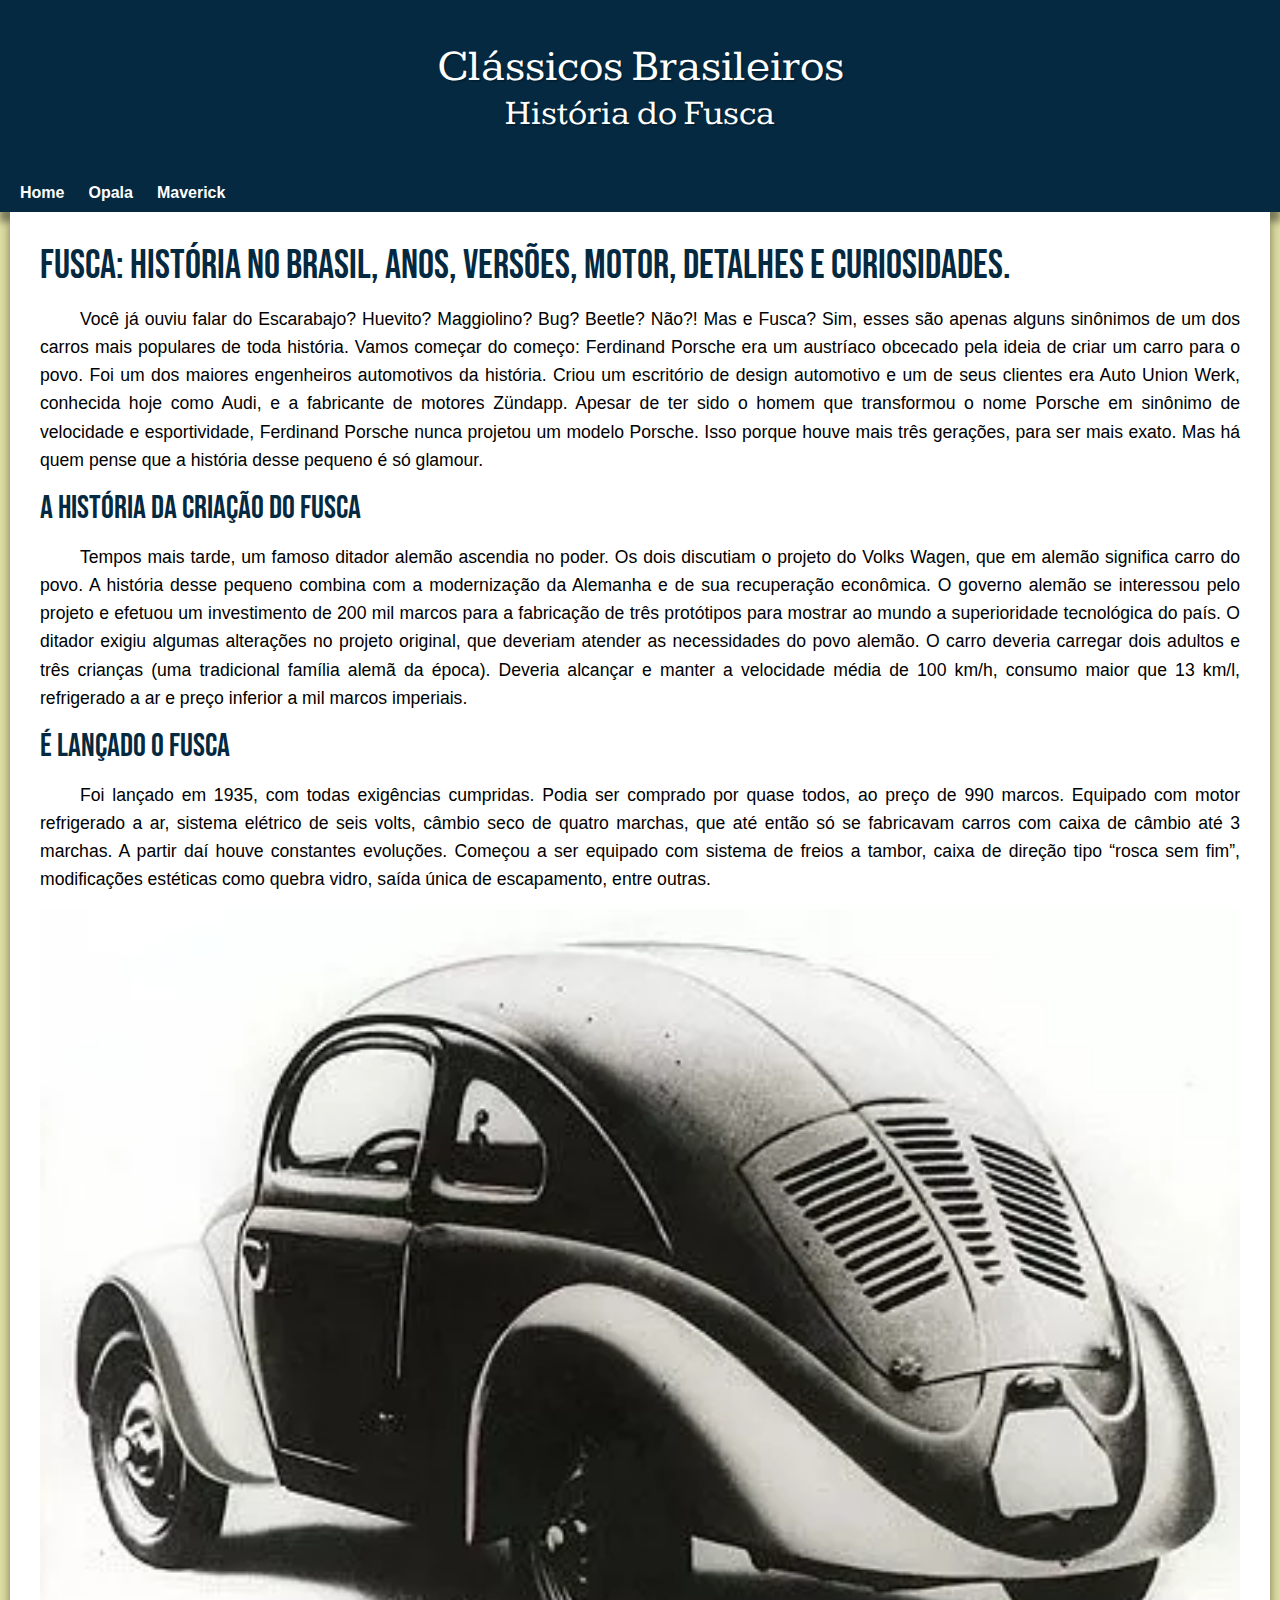
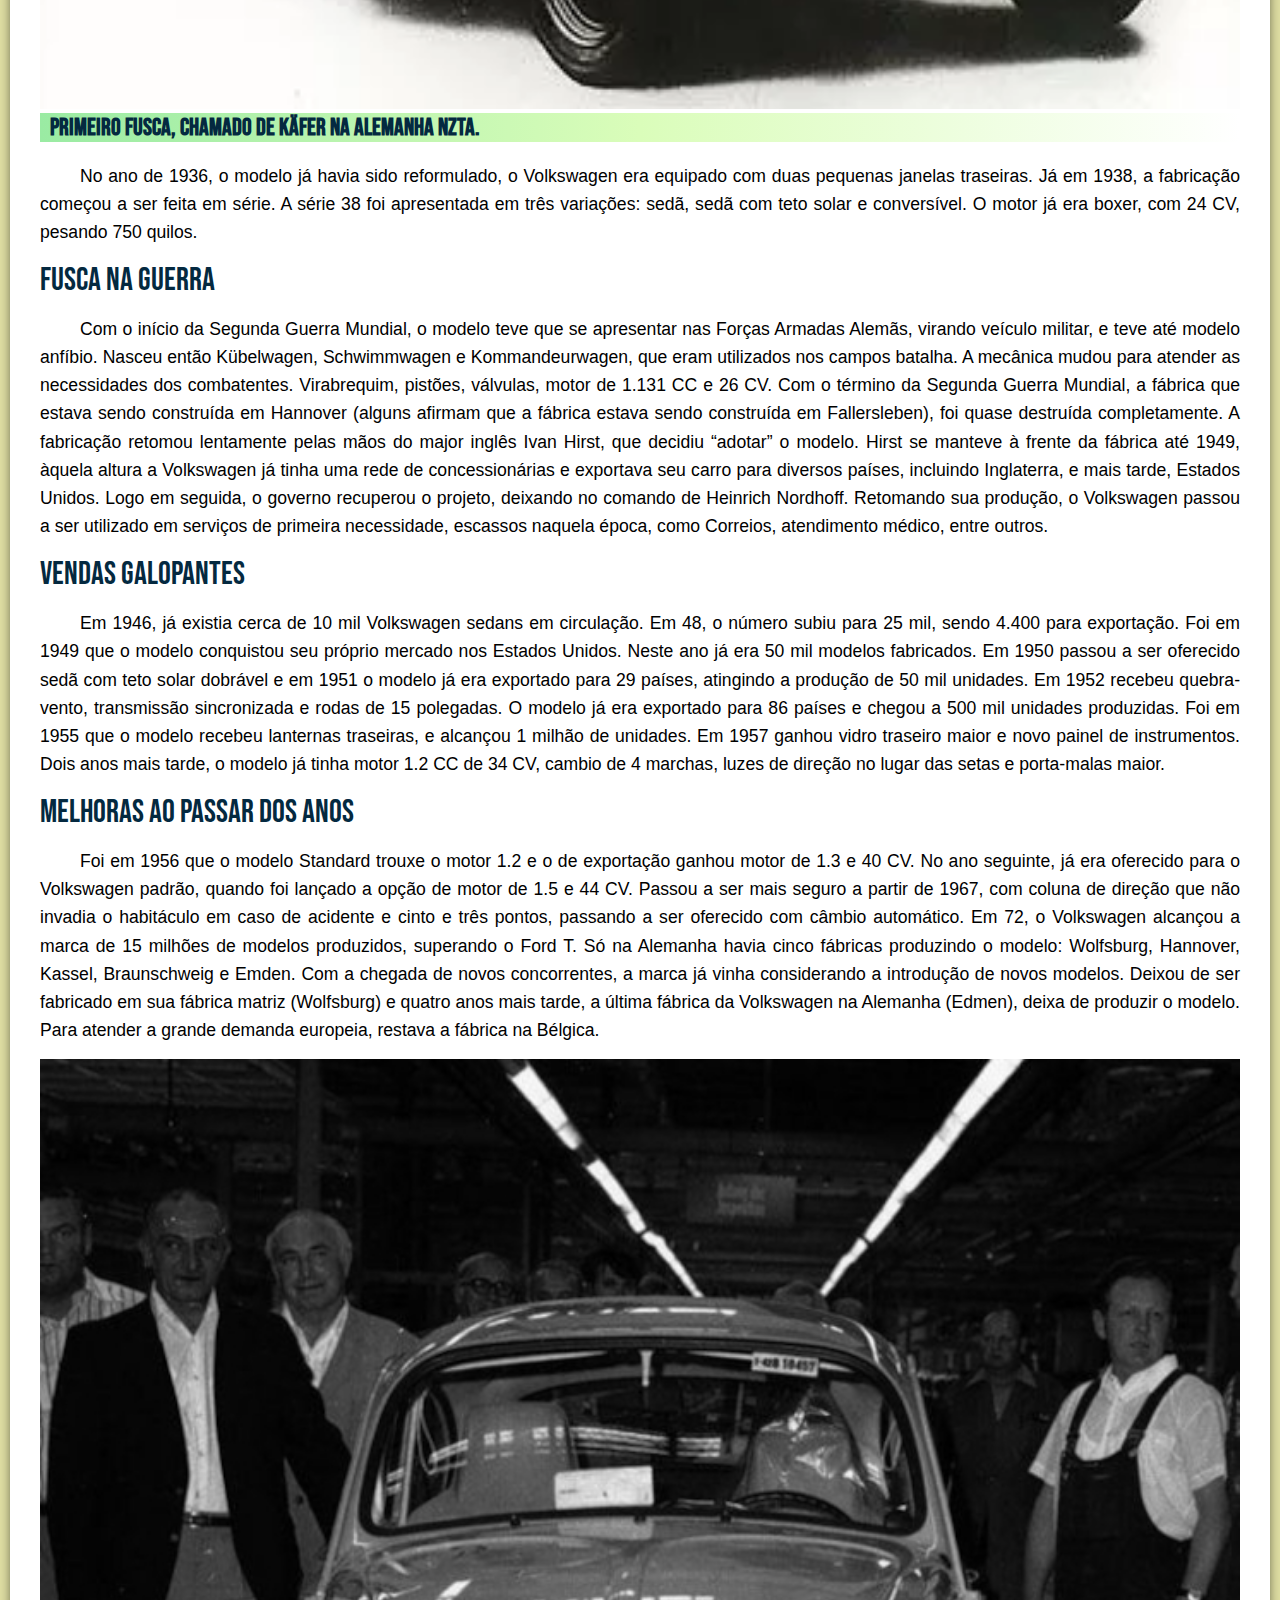
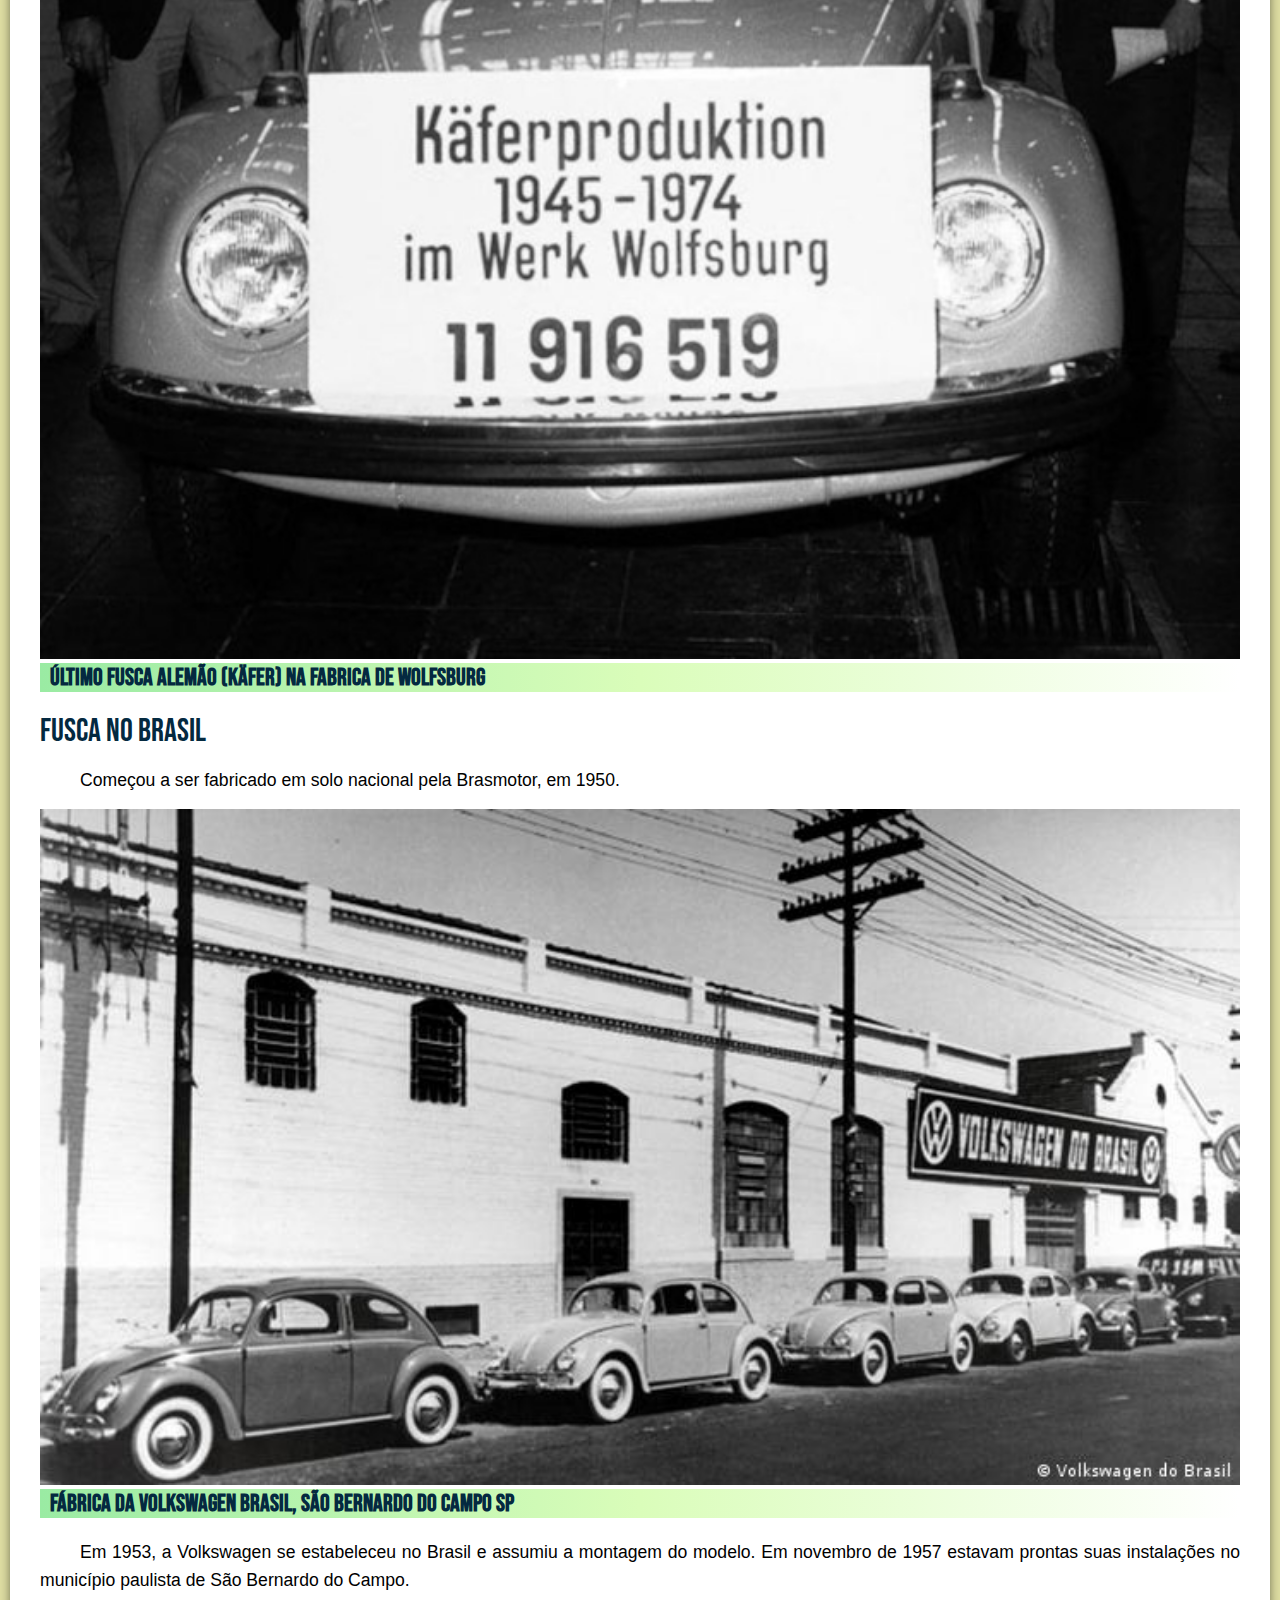
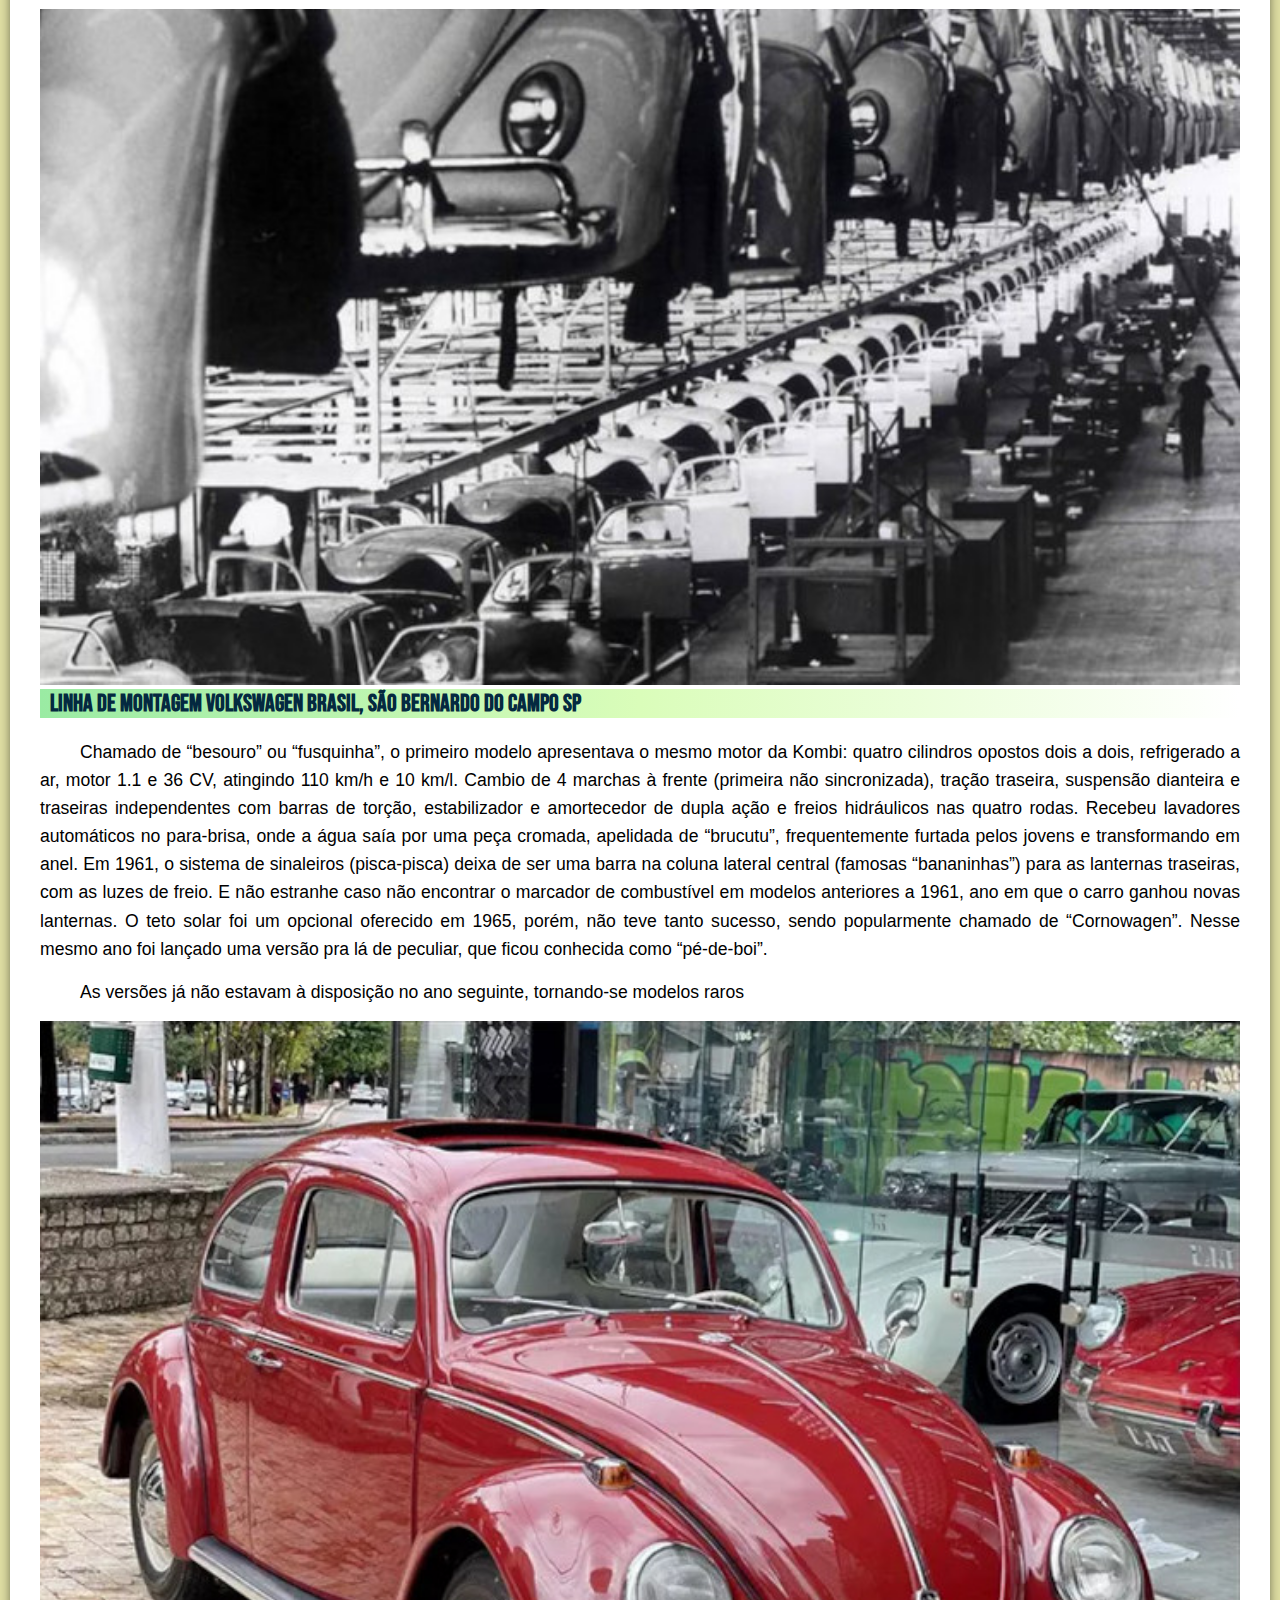
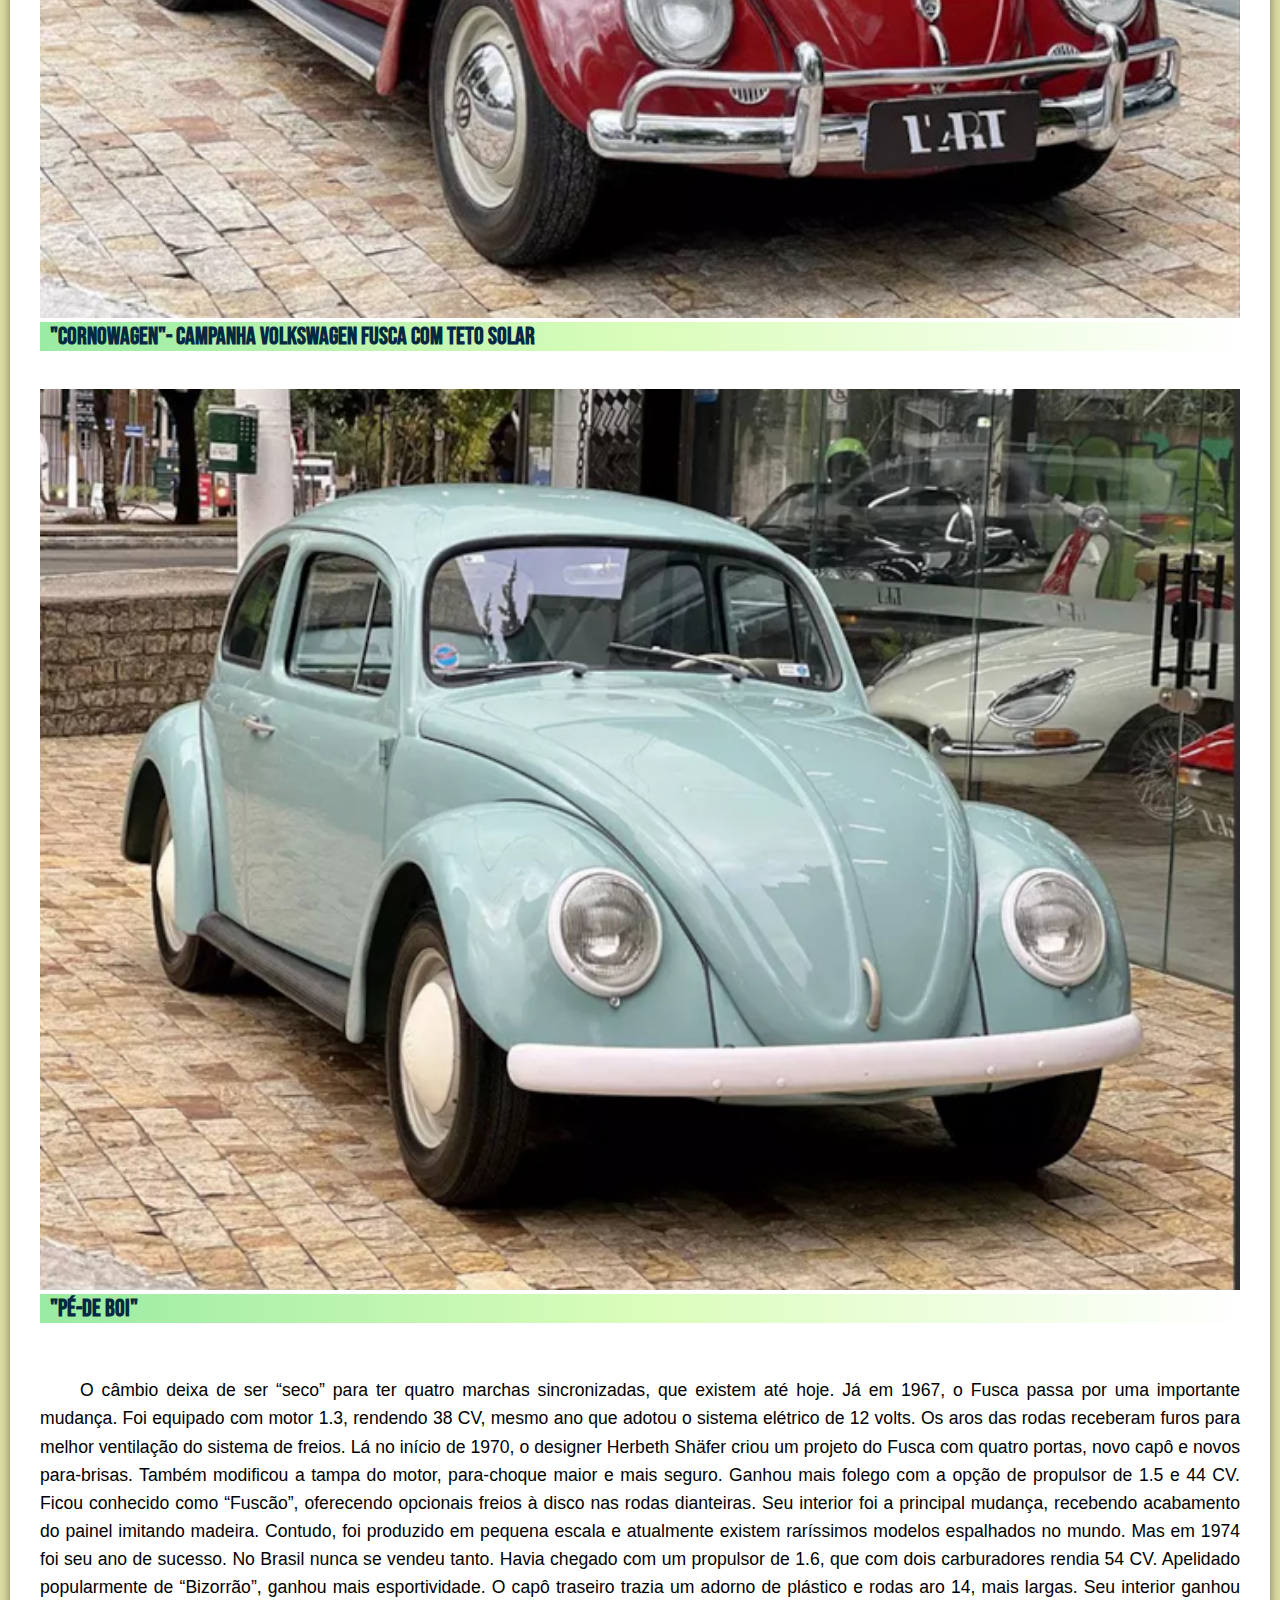
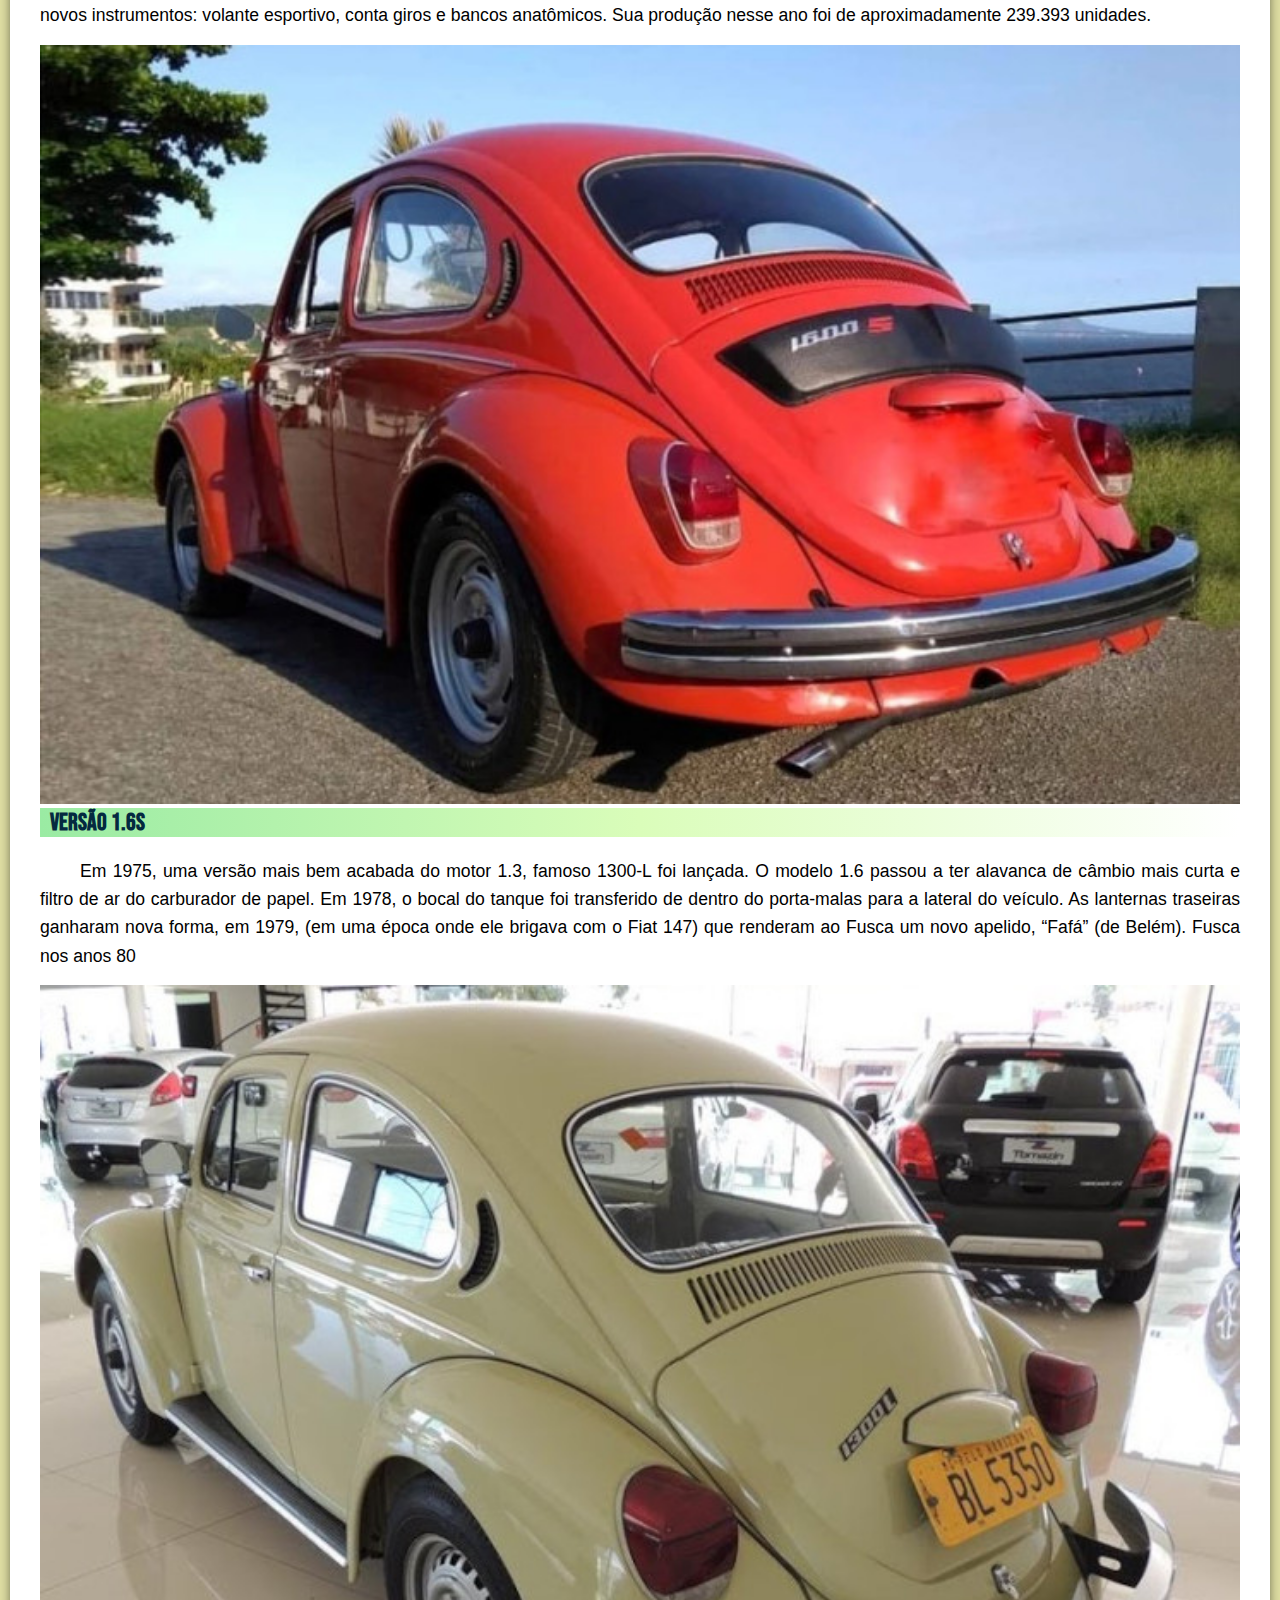
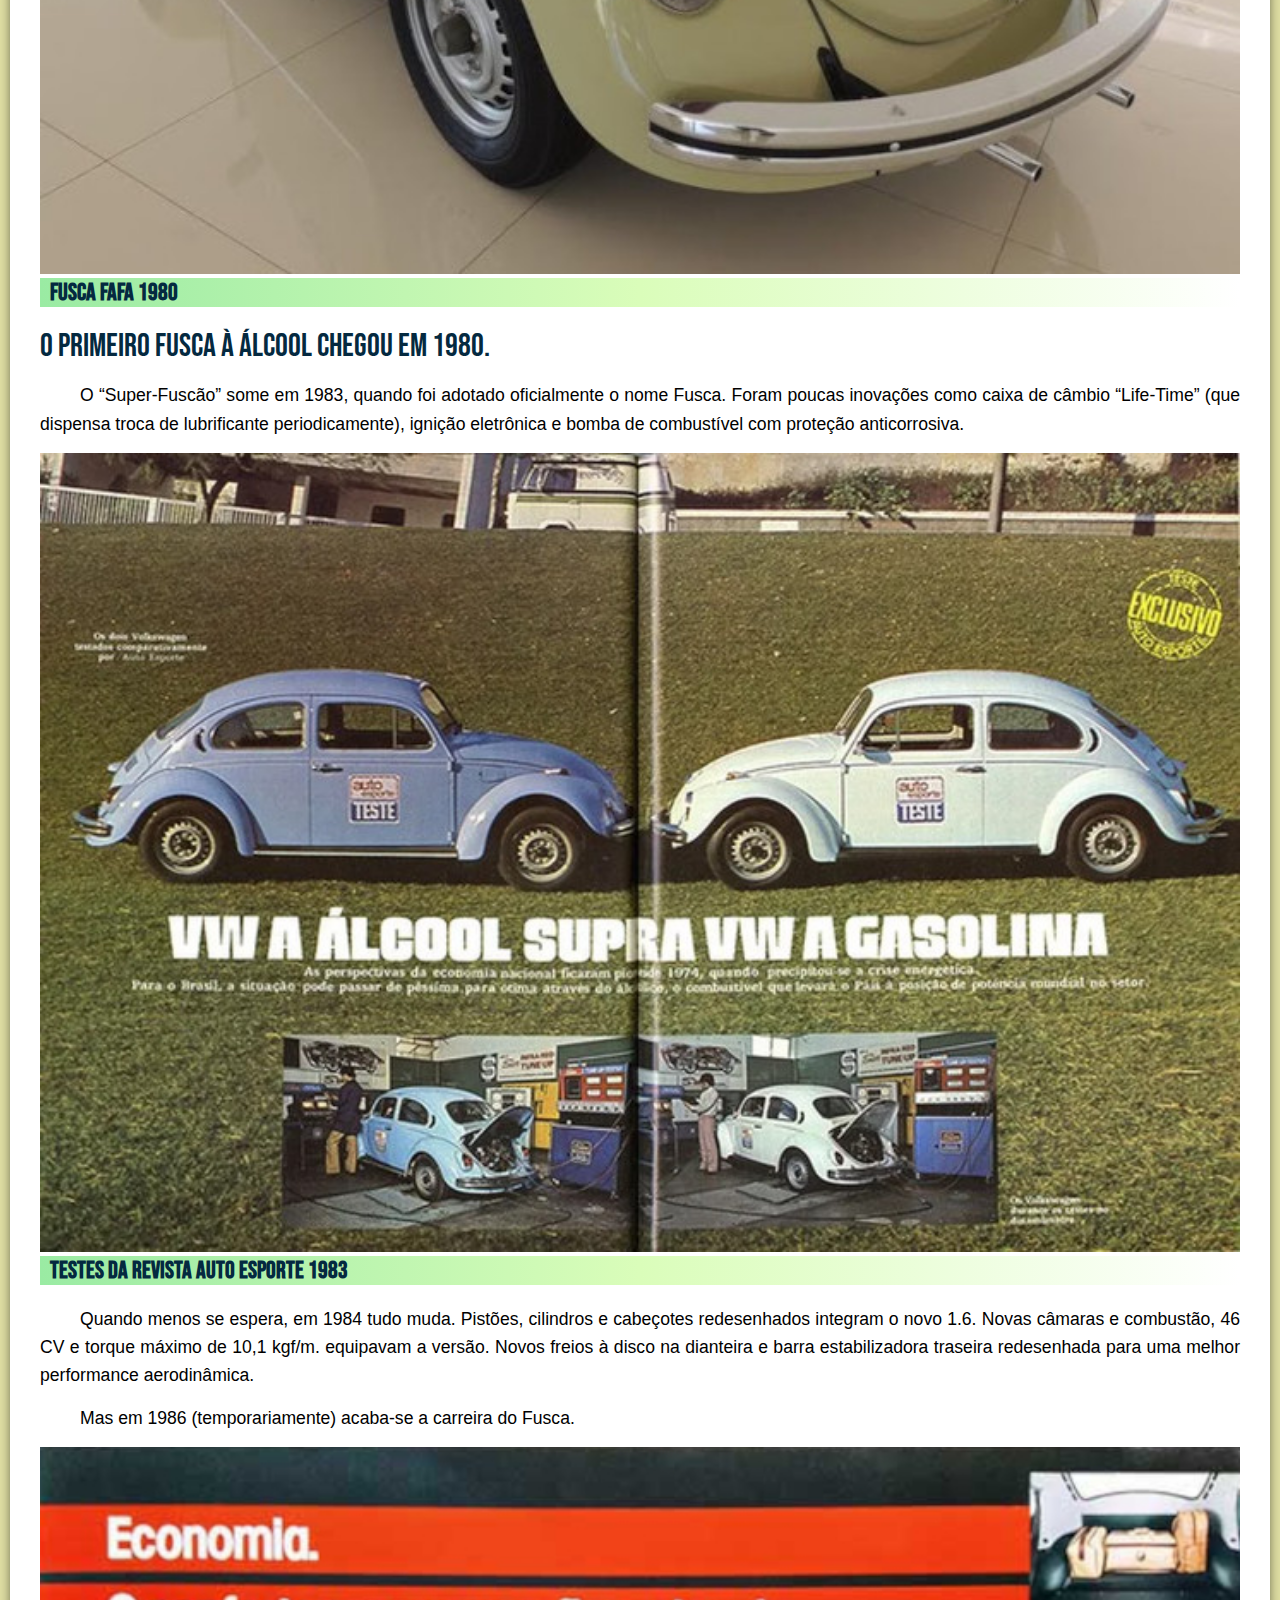
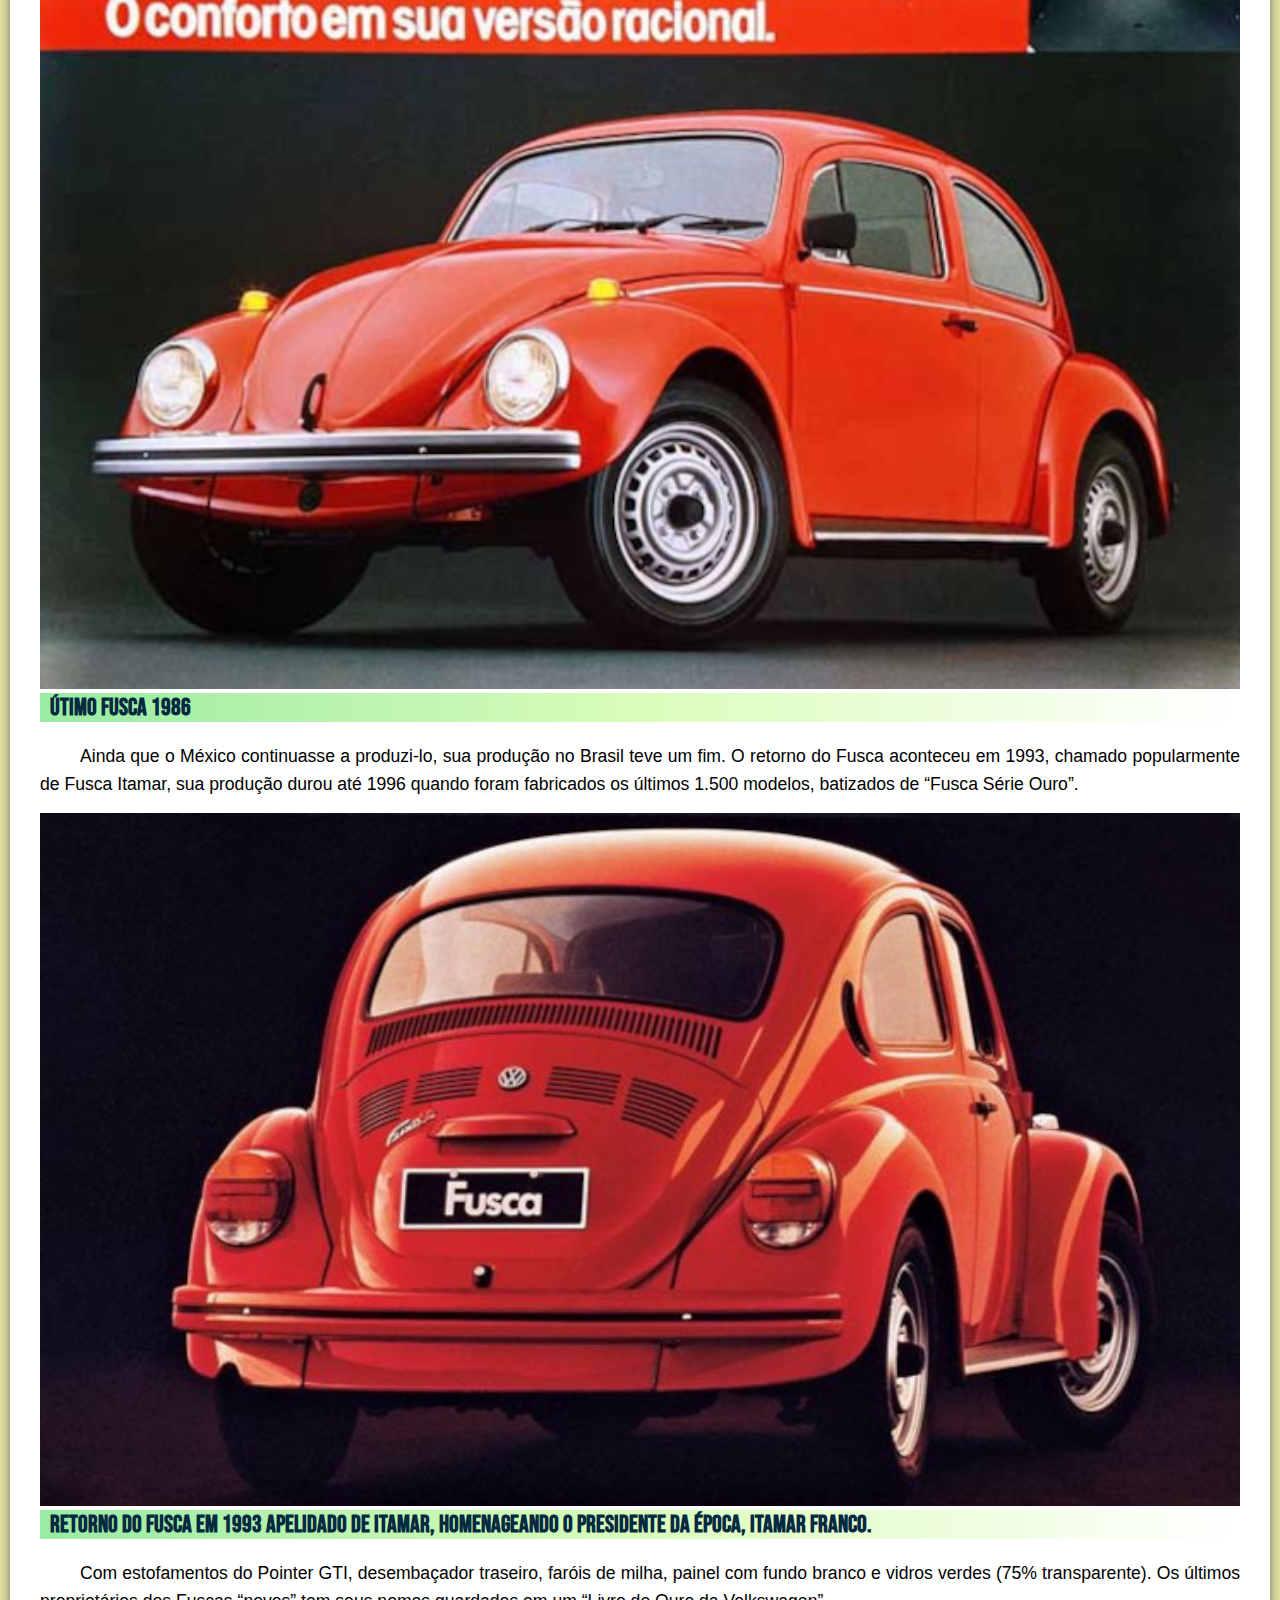
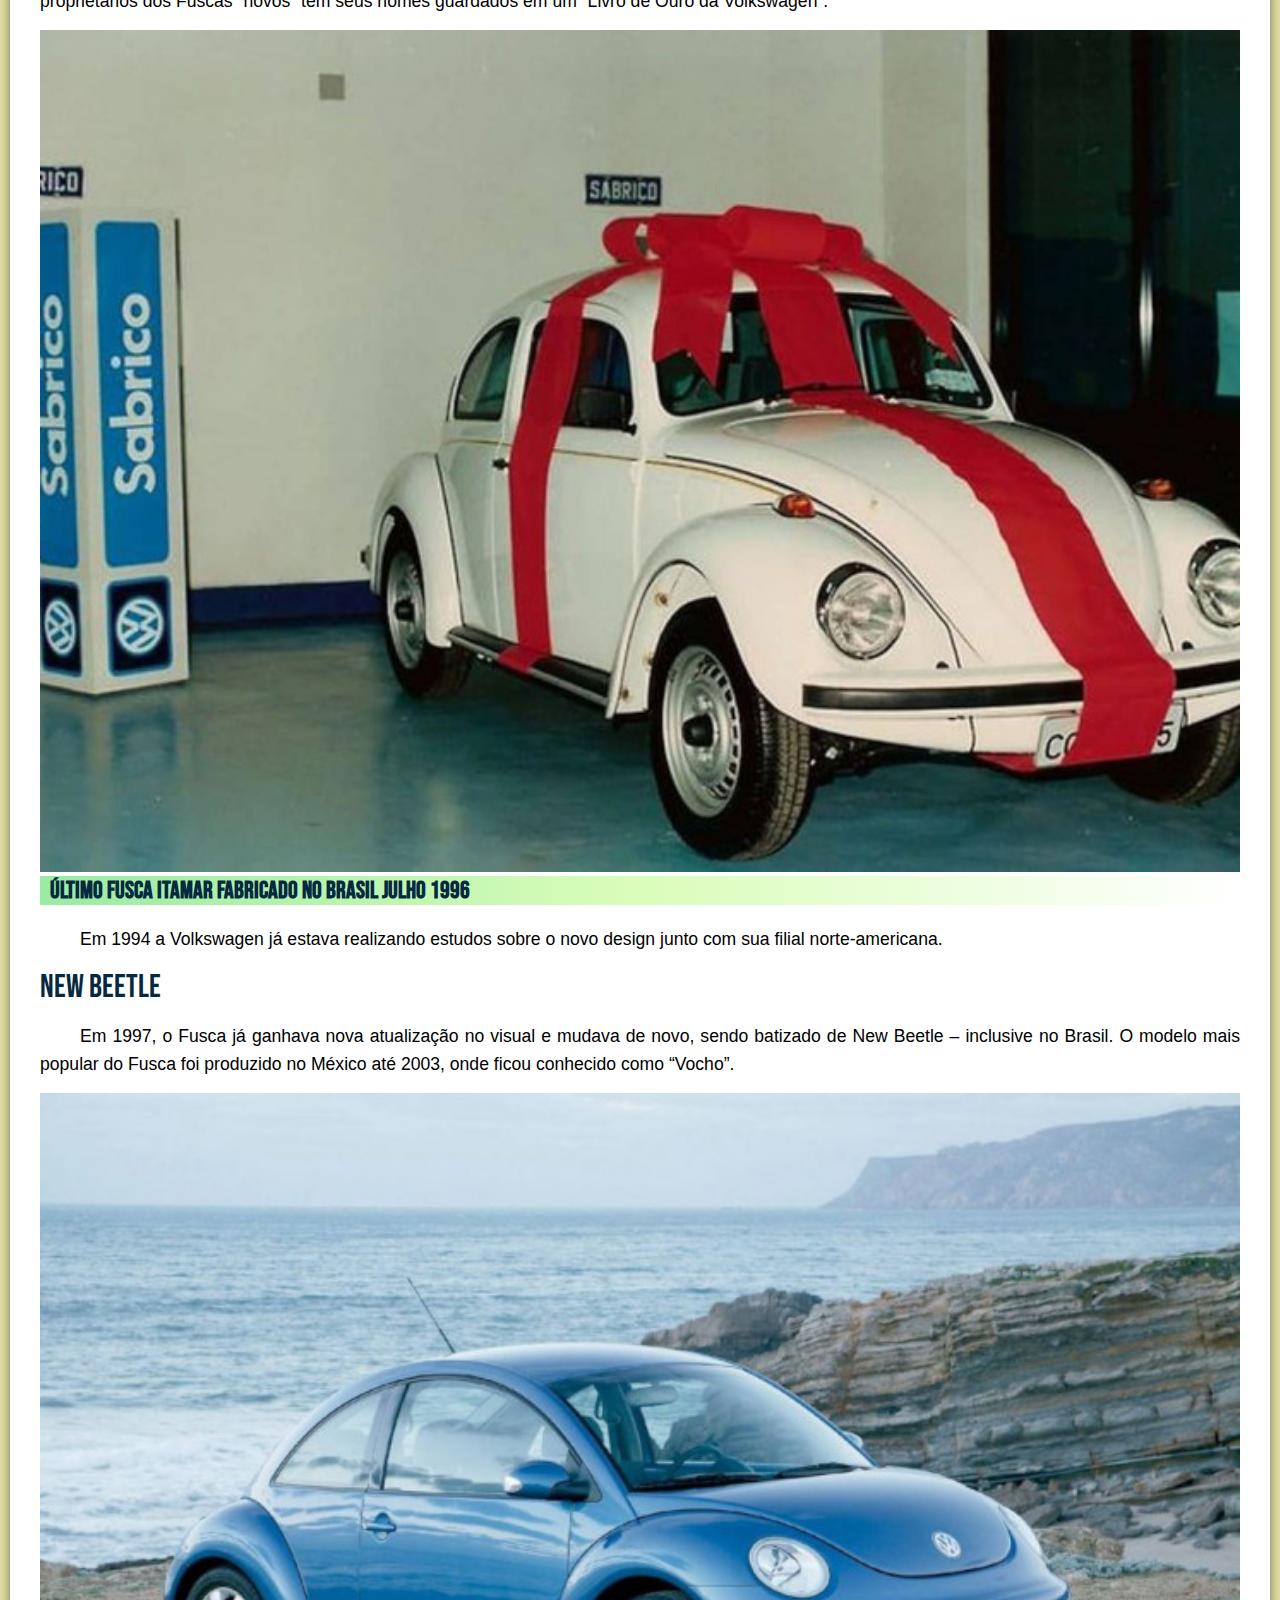
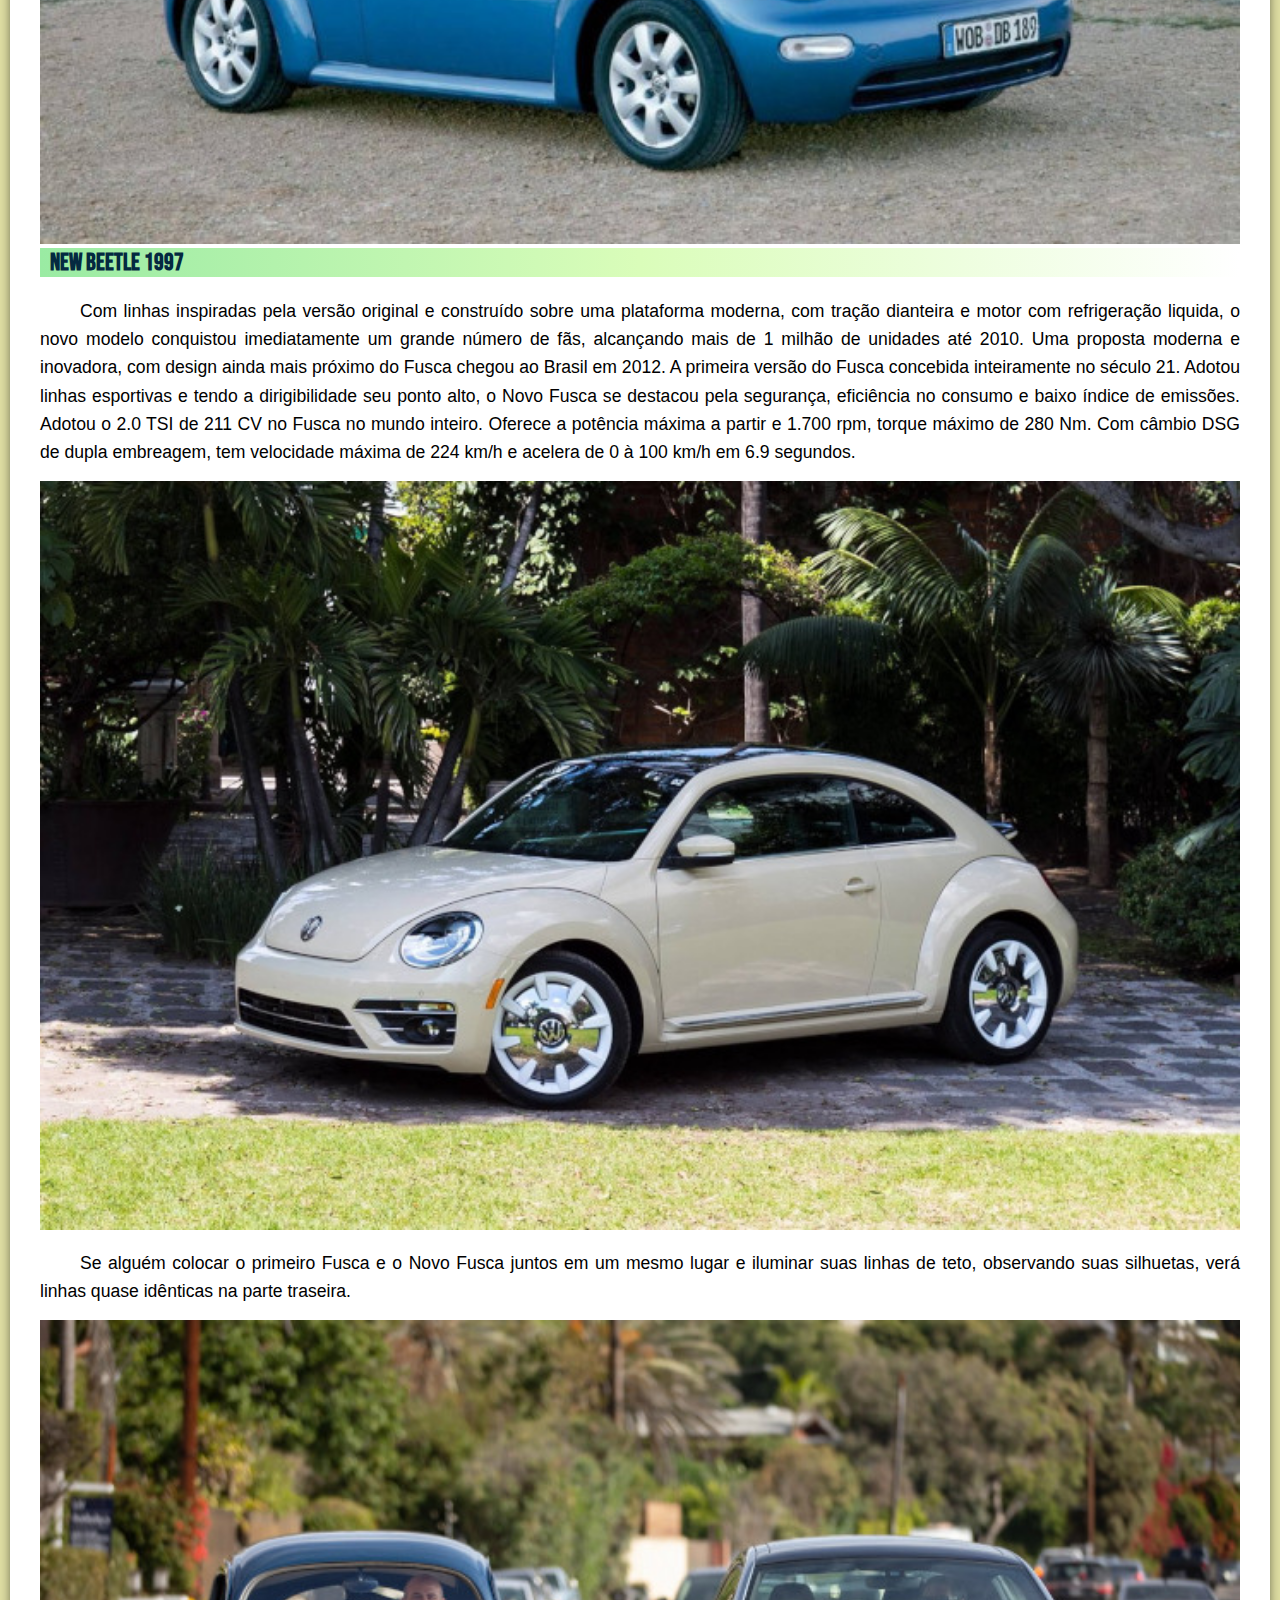
==== pag01.html @ 25e0da13 "site" ====
<!DOCTYPE html>
<html lang="pt-br">
<head>
    <meta charset="UTF-8">
    <meta http-equiv="X-UA-Compatible" content="IE=edge">
    <meta name="viewport" content="width=, initial-scale=1.0">
    <link rel="shortcut icon" href="./fotos.fusca/orange1.jpg" type="image/x-icon">
    <link rel="stylesheet" href="style.css">
    <title>Clássicos brasileiros</title>
    
</head>
<body>
        <header>
            
                     <h1>Clássicos Brasileiros </h1> 
                     <h2>História do Fusca </h2>

        </header>
 
        <nav>
            <a href="index.html">Home</a>
            <a href="pag02.html">Opala</a>
            <a href="pag03.html">Maverick</a>
        </nav>
                 <main>
                      <h1>Fusca: história no Brasil, anos, versões, motor, detalhes e curiosidades.</h1>
                     <p>Você já ouviu falar do Escarabajo? Huevito? Maggiolino? Bug? Beetle? Não?! Mas e Fusca? Sim, esses são apenas alguns sinônimos de um dos carros mais populares de toda história.
                      Vamos começar do começo: Ferdinand Porsche era um austríaco obcecado pela ideia de criar um carro para o povo.
                     
                     Foi um dos maiores engenheiros automotivos da história. Criou um escritório de design automotivo e um de seus clientes era Auto Union Werk, conhecida hoje como Audi, e a fabricante de motores Zündapp.
                     
                      Apesar de ter sido o homem que transformou o nome Porsche em sinônimo de velocidade e esportividade, Ferdinand Porsche nunca projetou um modelo Porsche. Isso porque houve mais três gerações, para ser mais exato.
                     
                      Mas há quem pense que a história desse pequeno é só glamour.</p>
                     
                     <h2>A história da criação do Fusca</h2>
                     
                     <p>Tempos mais tarde, um famoso ditador alemão ascendia no poder.
                     
                     Os dois discutiam o projeto do Volks Wagen, que em alemão significa carro do povo. A história desse pequeno combina com a modernização da Alemanha e de sua recuperação econômica. O governo alemão se interessou pelo projeto e efetuou um investimento de 200 mil marcos para a fabricação de três protótipos para mostrar ao mundo a superioridade tecnológica do país.
                     
                     O ditador exigiu algumas alterações no projeto original, que deveriam atender as necessidades do povo alemão. O carro deveria carregar dois adultos e três crianças (uma tradicional família alemã da época). Deveria alcançar e manter a velocidade média de 100 km/h, consumo maior que 13 km/l, refrigerado a ar e preço inferior a mil marcos imperiais.</p>
                     
                     <h2>É lançado o Fusca</h2>
                     
                     <p>Foi lançado em 1935, com todas exigências cumpridas. Podia ser comprado por quase todos, ao preço de 990 marcos. Equipado com motor refrigerado a ar, sistema elétrico de seis volts, câmbio seco de quatro marchas, que até então só se fabricavam carros com caixa de câmbio até 3 marchas.
                     
                     A partir daí houve constantes evoluções. Começou a ser equipado com sistema de freios a tambor, caixa de direção tipo “rosca sem fim”, modificações estéticas como quebra vidro, saída única de escapamento, entre outras.</p>
                     <img src="fotos.fusca/Imagem-3-Ferdinand-Porsche-1936.jpg" alt="fusca 1935">
                     <h3>Primeiro fusca, chamado de Käfer na Alemanha Nzta.</h3>
                     
                     <p>No ano de 1936, o modelo já havia sido reformulado, o Volkswagen era equipado com duas pequenas janelas traseiras. Já em 1938, a fabricação começou a ser feita em série.
                     
                     A série 38 foi apresentada em três variações: sedã, sedã com teto solar e conversível. O motor já era boxer, com 24 CV, pesando 750 quilos.</p>
                     
                     <h2>Fusca na guerra</h2>
                     <p>Com o início da Segunda Guerra Mundial, o modelo teve que se apresentar nas Forças Armadas Alemãs, virando veículo militar, e teve até modelo anfíbio. Nasceu então Kübelwagen, Schwimmwagen e Kommandeurwagen, que eram utilizados nos campos batalha. A mecânica mudou para atender as necessidades dos combatentes. Virabrequim, pistões, válvulas, motor de 1.131 CC e 26 CV.
                     
                     Com o término da Segunda Guerra Mundial, a fábrica que estava sendo construída em Hannover (alguns afirmam que a fábrica estava sendo construída em Fallersleben), foi quase destruída completamente. A fabricação retomou lentamente pelas mãos do major inglês Ivan Hirst, que decidiu “adotar” o modelo.
                     
                     Hirst se manteve à frente da fábrica até 1949, àquela altura a Volkswagen já tinha uma rede de concessionárias e exportava seu carro para diversos países, incluindo Inglaterra, e mais tarde, Estados Unidos. Logo em seguida, o governo recuperou o projeto, deixando no comando de Heinrich Nordhoff.
                     
                     Retomando sua produção, o Volkswagen passou a ser utilizado em serviços de primeira necessidade, escassos naquela época, como Correios, atendimento médico, entre outros.</p>
                     
                     <h2>Vendas galopantes</h2>
                     
                     <p>Em 1946, já existia cerca de 10 mil Volkswagen sedans em circulação. Em 48, o número subiu para 25 mil, sendo 4.400  para exportação. Foi em 1949 que o modelo conquistou seu próprio mercado nos Estados Unidos. Neste ano já era 50 mil modelos fabricados. 
                     
                     Em 1950 passou a ser oferecido sedã com teto solar dobrável e em 1951 o modelo já era exportado para 29 países, atingindo a produção de 50 mil unidades. Em 1952 recebeu quebra-vento, transmissão sincronizada e rodas de 15 polegadas.
                     
                     O modelo já era exportado para 86 países e chegou a 500 mil unidades produzidas. Foi em 1955 que o modelo recebeu   lanternas traseiras, e alcançou 1 milhão de unidades. Em 1957 ganhou vidro traseiro maior e novo painel de instrumentos.
                     
                     Dois anos mais tarde, o modelo já tinha motor 1.2 CC de 34 CV, cambio de 4 marchas, luzes de direção no lugar das   setas e porta-malas maior.</p>
                     
                     <h2>Melhoras ao passar dos anos</h2>
                        <p>Foi em 1956 que o modelo Standard trouxe o motor 1.2 e o de exportação ganhou motor de 1.3 e 40 CV. No ano seguinte, já era oferecido para o Volkswagen padrão, quando foi lançado a opção de motor de 1.5 e 44 CV.
                     
                        Passou a ser mais seguro a partir de 1967, com coluna de direção que não invadia o habitáculo em caso de acidente e cinto e três pontos, passando a ser oferecido com câmbio automático. Em 72, o Volkswagen alcançou a marca de 15 milhões de modelos produzidos, superando o Ford T.
                     
                        Só na Alemanha havia cinco fábricas produzindo o modelo: Wolfsburg, Hannover, Kassel, Braunschweig e Emden. Com a chegada de novos concorrentes, a marca já vinha considerando a introdução de novos modelos.
                     
                        Deixou de ser fabricado em sua fábrica matriz (Wolfsburg) e quatro anos mais tarde, a última fábrica da Volkswagen na Alemanha (Edmen), deixa de produzir o modelo. Para atender a grande demanda europeia, restava a fábrica na Bélgica.
                        </p>
                         
                        <picture>
                            <source media="(max-width: 670px)" srcset="fotos.fusca/ultimofuscaalemão1.jpeg" >
                            <img src="fotos.fusca/ultimofuscaalemão.jpeg" alt="fabrica Brasil Volkswagen">
                          </picture>
                          <h3>Último fusca alemão (Käfer) na fabrica de Wolfsburg</h3>
                     
                        <h2>Fusca no Brasil</h2>
                     
                        <p>Começou a ser fabricado em solo nacional pela Brasmotor, em 1950.</p>
                       
                          <picture>
                            <source media="(max-width: 670px)" srcset="fotos.fusca/fabricavw2.jpg" >
                            <img src="fotos.fusca/fabricavw1.jpg" alt="fabrica Brasil Volkswagen">
                          </picture>
                          <h3>Fábrica da Volkswagen Brasil, São Bernardo do Campo SP</h3>
                            <p>Em 1953, a Volkswagen se estabeleceu no Brasil e assumiu a montagem do modelo. Em novembro de 1957 estavam prontas suas instalações no município paulista de São Bernardo do Campo. </p>
                            
                            <picture>
                               
                               <source media="(max-width: 670px)" srcset="fotos.fusca/MotorIndustria1.jpg" >
                               <img src="fotos.fusca/MotorIndustria.jpg" alt=" fabrica Brasil Volkswagen ">
                            </picture>
                            <h3>Linha de montagem Volkswagen Brasil, São Bernardo do Campo SP </h3>

                            <p>Chamado de “besouro” ou “fusquinha”, o primeiro modelo apresentava o mesmo motor da Kombi: quatro cilindros opostos dois a dois, refrigerado a ar, motor 1.1 e 36 CV, atingindo 110 km/h e 10 km/l.
                     
                            Cambio de 4 marchas à frente (primeira não sincronizada), tração traseira, suspensão dianteira e traseiras independentes com barras de torção, estabilizador e amortecedor de dupla ação e freios hidráulicos nas quatro rodas.
                            
                            Recebeu lavadores automáticos no para-brisa, onde a água saía por uma peça cromada, apelidada de “brucutu”, frequentemente furtada pelos jovens e transformando em anel.
                     
                            Em 1961, o sistema de sinaleiros (pisca-pisca) deixa de ser uma barra na coluna lateral central (famosas “bananinhas”) para as lanternas traseiras, com as luzes de freio. E não estranhe caso não encontrar o marcador de combustível em modelos anteriores a 1961, ano em que o carro ganhou novas lanternas.
                        
                            O teto solar foi um opcional oferecido em 1965, porém, não teve tanto sucesso, sendo popularmente chamado de “Cornowagen”. Nesse mesmo ano foi lançado uma versão pra lá de peculiar, que ficou conhecida como “pé-de-boi”.</p>
                        
                        <p> As versões já não estavam à disposição no ano seguinte, tornando-se modelos raros</p>
                        
                        <picture>
                            <source media="(max-width: 670px)" srcset="fotos.fusca/Cornowagen-4.jpg" >
                            <img src="fotos.fusca/Cornowagen-3.jpg" alt="cornowagen">
                        </picture>
                        
                        <h3>"Cornowagen"- Campanha Volkswagen fusca com teto solar</h3><br>
                        <picture>
                            <source media="(max-width: 670px)" srcset="fotos.fusca/fusca-pe-de-boi-1.jpg" >
                            <img src="fotos.fusca/fusca-pe-de-boi-0.jpg" alt="Fusca pé de boi">
                        </picture>
                        
                        <h3>"Pé-de boi"</h3><br>
                        
                        <p>O câmbio deixa de ser “seco” para ter quatro marchas sincronizadas, que existem até hoje. Já em 1967, o Fusca passa por uma importante mudança. Foi equipado com motor 1.3, rendendo 38 CV, mesmo ano que adotou o sistema elétrico de 12 volts. Os aros das rodas receberam furos para melhor ventilação do sistema de freios.
                        
                        Lá no início de 1970, o designer Herbeth Shäfer criou um projeto do Fusca com quatro portas, novo capô e  novos para-brisas. Também modificou a tampa do motor, para-choque maior e mais seguro. Ganhou mais folego com a opção de propulsor de 1.5 e 44 CV.
                        
                        Ficou conhecido como “Fuscão”, oferecendo opcionais freios à disco nas rodas dianteiras. Seu interior foi a principal mudança, recebendo acabamento do painel imitando madeira. Contudo, foi produzido em pequena escala e atualmente existem raríssimos modelos espalhados no mundo.
                     
                        Mas em 1974 foi seu ano de sucesso. No Brasil nunca se vendeu tanto. Havia chegado com um propulsor de 1.6, que com dois carburadores rendia 54 CV. Apelidado popularmente de “Bizorrão”, ganhou mais esportividade.
                        
                        O capô traseiro trazia um adorno de plástico e rodas aro 14, mais largas. Seu interior ganhou novos instrumentos: volante esportivo, conta giros e bancos anatômicos. Sua produção nesse ano foi de aproximadamente 239.393 unidades.</p>
                        <picture>
                            
                            <source media="(max-width: 670px)" srcset="fotos.fusca/Bizorrão-1600S-2.jpg" >
                            <img src="fotos.fusca/Bizorrão-1600S-1.jpg" alt="1.6super">
                            
                        </picture>
                        <h3>Versão 1.6S</h3>
                        
                        <p>Em 1975, uma versão mais bem acabada do motor 1.3, famoso 1300-L foi lançada. O modelo 1.6 passou a ter alavanca de câmbio mais curta e filtro de ar do carburador de papel. Em 1978, o bocal do tanque foi transferido de dentro do porta-malas para a lateral do veículo.
                        
                        As lanternas traseiras ganharam nova forma, em 1979, (em uma época onde ele brigava com o Fiat 147) que renderam ao Fusca um novo apelido, “Fafá” (de Belém).
                        Fusca nos anos 80</p>
                        <picture>
                            <source media="(max-width: 670px)" srcset="fotos.fusca/fusca fafa 19801.jpg" >
                            <img src="fotos.fusca/fusca fafa 1980.jpg" alt="Fusca Fafa 1980">
                        </picture>
                        <h3>Fusca Fafa 1980</h3>
                        <h2>O primeiro Fusca à álcool chegou em 1980.</h2>
                        
                        <p>O “Super-Fuscão” some em 1983, quando foi adotado oficialmente o nome Fusca. Foram poucas inovações como caixa de câmbio “Life-Time” (que dispensa troca de lubrificante periodicamente), ignição eletrônica e bomba de combustível com proteção anticorrosiva.</p>
                        <picture>
                            
                            <source media="(max-width: 670px)" srcset="fotos.fusca/fusca-editado1.jpg" >
                            <img src="fotos.fusca/fusca-editado.jpg" alt="fusca a álcool">
                            
                        </picture>
                        <h3>Testes da revista Auto Esporte 1983</h3>
                        <p>Quando menos se espera, em 1984 tudo muda. Pistões, cilindros e cabeçotes redesenhados integram o novo 1.6. Novas câmaras e combustão, 46 CV e torque máximo de 10,1 kgf/m. equipavam a versão. Novos freios à disco na dianteira e barra estabilizadora traseira redesenhada para uma melhor performance aerodinâmica.</p>
                        
                        <p>Mas em 1986 (temporariamente) acaba-se a carreira do Fusca.</p>
                         <picture>
                         <source media="(max-width: 670px)" srcset="fotos.fusca/Fusca-85-2.jpg" >
                         <img src="fotos.fusca/Fusca-85-1.jpg" alt="fusca 1986">
                         </picture>
                        <h3>Útimo Fusca 1986</h3>
                        <p>Ainda que o México continuasse a produzi-lo, sua produção no Brasil teve um fim. O retorno do Fusca aconteceu em 1993, chamado popularmente de Fusca Itamar, sua produção durou até 1996 quando foram fabricados os últimos 1.500 modelos, batizados de “Fusca Série Ouro”.</p>
                        <picture>
                            <source media="(max-width: 670px)" srcset="fotos.fusca/Foto.itamarjpg1.jpg" >
                            <img src="fotos.fusca/Foto.itamarjpg.jpg" alt="Fusca Itamar">
                        </picture>
                        <h3>Retorno do Fusca em 1993 apelidado de Itamar, homenageando o presidente da época, Itamar Franco.</h3>
                        <p>Com estofamentos do Pointer GTI, desembaçador traseiro, faróis de milha, painel com fundo branco e vidros verdes (75% transparente). Os últimos proprietários dos Fuscas “novos” tem seus nomes guardados em um “Livro de Ouro da Volkswagen”.</p>
                        <picture>
                            <source media="(max-width: 670px)" srcset="fotos.fusca/ultimo fusca.jpg1.jpg" >
                            <img src="fotos.fusca/ultimo fusca.jpg" alt="Fusca Itamar">
                        </picture>
                        <h3>Último Fusca Itamar fabricado no Brasil julho 1996</h3>
                        <p>Em 1994 a Volkswagen já estava realizando estudos sobre o novo design junto com sua filial norte-americana.</p>
                        
                        <h2>New Beetle</h2>
                        
                        <p>Em 1997, o Fusca já ganhava nova atualização no visual e mudava de novo, sendo batizado de New Beetle – inclusive no Brasil. O modelo mais popular do Fusca foi produzido no México até 2003, onde ficou conhecido como “Vocho”.</p>
                         <picture>
                            <source media="(max-width: 670px)" srcset="fotos.fusca/volksnewbeetle1997..jpg" >
                            <img src="fotos.fusca/volksnewbeetle1997.jpg" alt="new beetle 1997">
                        </picture>
                         <h3>New Beetle 1997</h3>
                        <p>Com linhas inspiradas pela versão original e construído sobre uma plataforma moderna, com tração dianteira e motor com refrigeração liquida, o novo modelo conquistou imediatamente um grande número de fãs, alcançando mais de 1 milhão de unidades até 2010.
                        
                         Uma proposta moderna e inovadora, com design ainda mais próximo do Fusca chegou ao Brasil em 2012. A primeira versão do Fusca concebida inteiramente no século 21. Adotou linhas esportivas e tendo a dirigibilidade seu ponto alto, o Novo Fusca se destacou pela segurança, eficiência no consumo e baixo índice de emissões.
                        
                        Adotou o 2.0 TSI de 211 CV no Fusca no mundo inteiro. Oferece a potência máxima a partir e 1.700 rpm, torque máximo de 280 Nm. Com câmbio DSG de dupla embreagem, tem velocidade máxima de 224 km/h e acelera de 0 à 100 km/h em 6.9 segundos.</p>
                        
                        <picture>
                            <source media="(max-width: 670px)" srcset="fotos.fusca/VW-Fusca-2019.1.jpg" >
                            <img src="fotos.fusca/VW-Fusca-2019.jpg" alt="Fusca tsi final edition">
                        
                        </picture>
                        
                        <p>Se alguém colocar o primeiro Fusca e o Novo Fusca juntos em um mesmo lugar e iluminar suas linhas de teto, observando suas silhuetas, verá linhas quase idênticas na parte traseira.</p>
                        
                        <picture>
                            <source media="(max-width: 670px)" srcset="fotos.fusca/comparacaofusca1.jpg" >
                            <img src="fotos.fusca/comparacaofusca.jpg" alt="comparação de fusca">
                        </picture>
                         <p>Nitidamente, o Novo Fusca traz referencias de estilo fundamentais de carro original.</p>
                        
                         <h1>Dia do Fusca</h1>
                        
                         <p>Mundialmente o dia do Fusca é comemorado em 22 de junho, data em que Ferdinand Porsche   assinou o contrato que deu início ao desenvolvimento e fabricação do modelo, em 1934.
                        
                         Com mais de 3 milhões de unidades produzidas no Brasil, o Fusca se torno um ícone nacional. Ao mesmo tempo em que exemplares bem conservados ou restaurados são disputados por colecionadores, dezena de milhares continuam sendo usados no dia a dia como meio de transporte ou ferramenta de trabalho.
                        
                          O Fusca foi o carro mais vendido no Brasil por 24 anos consecutivos, marca que foi superada apenas em 2011, por outro modelo Volkswagen: o Gol.
                        
                          Mais de uma geração de motoristas brasileiros aprenderam a dirigir em um Fusca e optaram por ele ao adquirir seu primeiro carro. Com certeza ele é um dos carros que, se estiver em bom estado, é só abrir a boca que você vende.</p>
                     
                       <div class="video">
                           
                           <iframe width="560" height="315" src="https://www.youtube.com/embed/-LqBzzwQ86o?controls=0" title="YouTube video player" frameborder="0" allow="accelerometer; autoplay; clipboard-write; encrypted-media; gyroscope; picture-in-picture" allowfullscreen></iframe>
                       </div>
                     
                                 <aside>
                                     <h1>Quer saber mais?</h1>
                                     <h2>Nomes diferentes em outros paises</h2>
                             <p>Como afirmamos, o Fusca ganhou diferentes nomes mundialmente, mas, na maior parte dos países, o seu apelido remete ao formato arredondado do inseto com o qual ele se parece. Confira, abaixo, como o modelo é chamado em alguns países.</p>
                     
                     
                     
                     <ul>
                         <li>África do Sul:  Kewer ou Volla;</li>
                         
                         <li>Alemanha: Käfer;</li>
                         
                         <li>Argentina: Escarabajo;</li>
                         
                         <li>Canadá: Beetle, Weevil, Bug, Coccinelle ou Choupette;</li>
                         
                         <li>Chile:Escarabajo, Moncho ou Poncho;</li>
                         
                         <li>China:Jiaké Chong; </li>
                         
                         <li>Croácia: Buba;</li>
                         
                         <li>Cuba: Huevito ou Be-doblebe;</li>
                         
                         <li>Egito: Khon-fesa;</li>
                         
                         <li>Espanha: Escarabajo ou Escarabat;</li>
                         
                         <li>Estados Unidos: Beetle;</li>
                         
                         <li>França: Coccinelle;</li>
                       
                         <li>Grécia: Skaraveos ou Scathari;</li>
                         
                         <li>Guatemala: Cuca;</li>
                         
                         <li>Inglaterra: Beetle;</li>
                         
                         <li> Irã: Folex;</li>
                         
                         <li>Islândia: Kodok ou Bjalla;</li>
                         
                         <li>Itália: Maggiolino ou Maggiolone;</li>
                         
                         <li>Japão: Kabuto-mushi;</li>
                         
                         <li>México: Pulguita, Vocho ou Vochito;</li>
                         
                         <li>Noruega: Bobla;</li>
                         
                         <li>Portugal: Carocha;</li>
                         
                         <li>Romênia: Broasca;</li>
                         
                         <li>Rússia: Zhuk;</li>
                         
                         <li>Uruguai: Escarabajo;</li>
                         
                         <li>Vietnã: Cônbo.</li>
                    </ul>
                                <h1>Curiosidades</h1>
                                <h3>Fusca rodado</h3>
                                <p>O Fusca que mais rodou marcou 560.000 milhas, o equivalente a 901.233 quilômetros. Foram percorridos por Kathleen Brooks, da Califórnia (Estados Unidos), entre os anos de 1963 e 1995.</p>
                                <picture>
                                    <source media="(max-width: 670px)" srcset="fotos.fusca/beetle-restoration1.jpg" >
                                    <img src="fotos.fusca/beetle-restoration.jpg" alt="fusca mais rodado do mundo">
                                </picture>
                                <h3>Fusca mais rodado do mundo</h3>
                                <picture>
                                    <source media="(max-width: 670px)" srcset="fotos.fusca/fusca restaurado fabr1.jpg" >
                                    <img src="fotos.fusca/fusca restaurado fabr.jpg" alt="fusca mais rodado do mundo">
                                </picture>
                                <h3>Fusca mais rodado do mundo ganha restaurção de fábrica</h3>
                  
                         </aside>
                 </main>
    <footer>         
        <h3>Referências</h3>      
                        
        <a href="https://pt.wikipedia.org/wiki/Volkswagen_Fusca" target="_blank">https://pt.wikipedia.org/wiki/
        Volkswagen_Fusca</a>
    
        <p>Site desenvolvido por José Guilherme M. Silva</p> 
    </footer>
</body>
</html>
---- style.css ----
@charset "UTF-8";



@import url('https://fonts.googleapis.com/css2?family=Aclonica&family=Kameron:wght@700&display=swap');

@import url('https://fonts.googleapis.com/css2?family=Bebas+Neue&display=swap');
* {
margin: 0px;
padding: 0px; 
}
body{

background-color:#d6d58ed5;

}
 
header{
    background-color: #042940;
    text-align:center;
    padding: 40px;
}

header > h1{
    
    color: white;
    font-family:  'Kameron', serif;
    font-size: 2.8em;
    font-weight: normal;
    margin-bottom: 20px;
    max-width: 500px;
    margin: auto;
    text-shadow: 2px 2px 0px rgba(0, 0, 0, 0.199);
    
   
    
}
header h2 {
    
    color: white;
    font-family: 'Kameron', serif ;
    font-size: 2.2em;
    font-weight: normal;
    max-width: 500px;
    margin: auto;
    text-shadow: 2px 2px 0px rgba(0, 0, 0, 0.199);
   
}

nav{
   background-color:#042940;
   padding: 10px;
   box-shadow: 0px 10px 7px rgba(0, 0, 0, 0.445);
}

nav > a {
    color: white;
    padding: 10px;
    text-decoration: none;
    font-family: Arial, Helvetica, sans-serif;
    font-weight: bold;
    transition-duration: 0.7s;

}

nav > a:hover {
    background-color:#2D61A1;
    color:#10233B;
    border-radius: 5px;

}
main {
background-color: white;
min-width: 300px;
max-width: 1200px;
margin: auto;
margin-bottom: 30px;
padding: 30px;
box-shadow: 0px 10px 10px rgba(0, 0, 0, 0.486);
border-radius: 0px 0px 10px 10px;
}

main h1 {
    font-family:'Bebas Neue', cursive;
    font-size: 2.5em;
    font-weight: normal;
    color:#042940;
}


main h2{
    font-family: 'Bebas Neue', cursive;
    font-size: 2em;
    font-weight: normal;
    color: #042940;
    
    
}
main h3 {
    font-family: 'Bebas Neue', cursive;
    font-size: 1.5em;
    background-image: linear-gradient(to right,#9AEBA3,#DAFDBA, transparent );
    color:  #042940;;
    padding-left: 10px;
    margin-bottom: 20px;
    
}
main p {
margin: 15px 0px;
text-align: justify;
text-indent: 40px;
font-family: Arial, Helvetica, sans-serif;
font-size: 1.1em;
line-height: 1.6em;
}

main img {
     width:100%;
}
main img#LogoPuma {
     width:20% ;
     padding-left: 39%;
     image-rendering: auto;
     
}


main img#polara {
    width:50% ;
    padding-left: 25%;
    image-rendering: auto;
    
}

main img#emblemagurgel{
    width:20% ;
    padding-left: 39%;
    image-rendering: auto;
    
}


.video {
    background-color: var(--cor5);
    margin: 0px -20px 20px -20px;
    position: relative;
    padding: 20px;
    padding-bottom: 50%;
   }

.video > iframe{
    position: absolute;
    top: 5%;
    left: 5%;
    width: 90%;
    height: 90%;
}
aside > ul {
    list-style:none;
    columns: 2;
   padding-bottom: 10px;
   background-color: #DAFDBA;

}

aside > ul > li{
    margin: 5px;  
    font-family: Arial, Helvetica, sans-serif;
}
aside p{
    background-color: #DAFDBA;
    padding: 10px;
} 

footer{
    background-color: #042940;
    color: white;
    text-align: center;
    font-size: 1.1em;

}

footer > a {
    color:white;
    font-family: Arial, Helvetica, sans-serif;
    text-decoration: none;

}

footer > a:hover {
    background-color:#2D61A1;
    color:#10233b;
    text-decoration: underline;

}
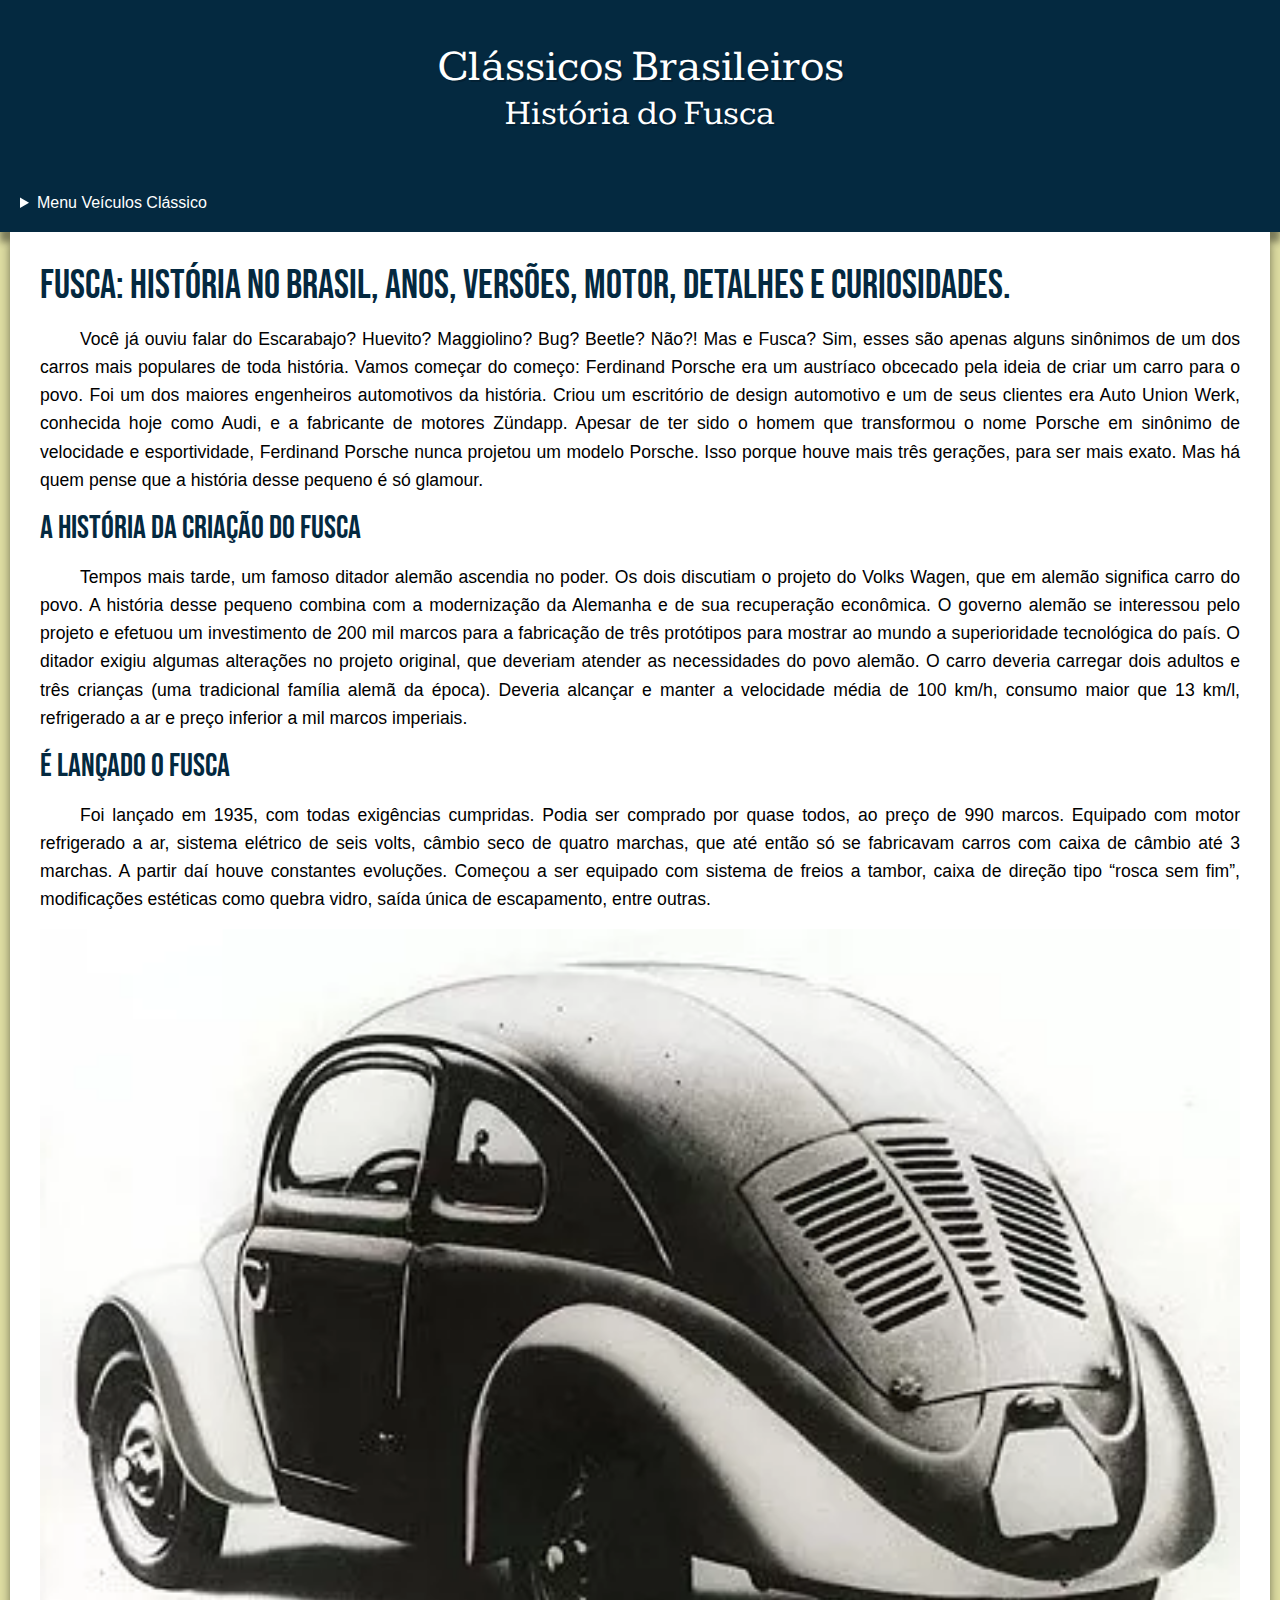
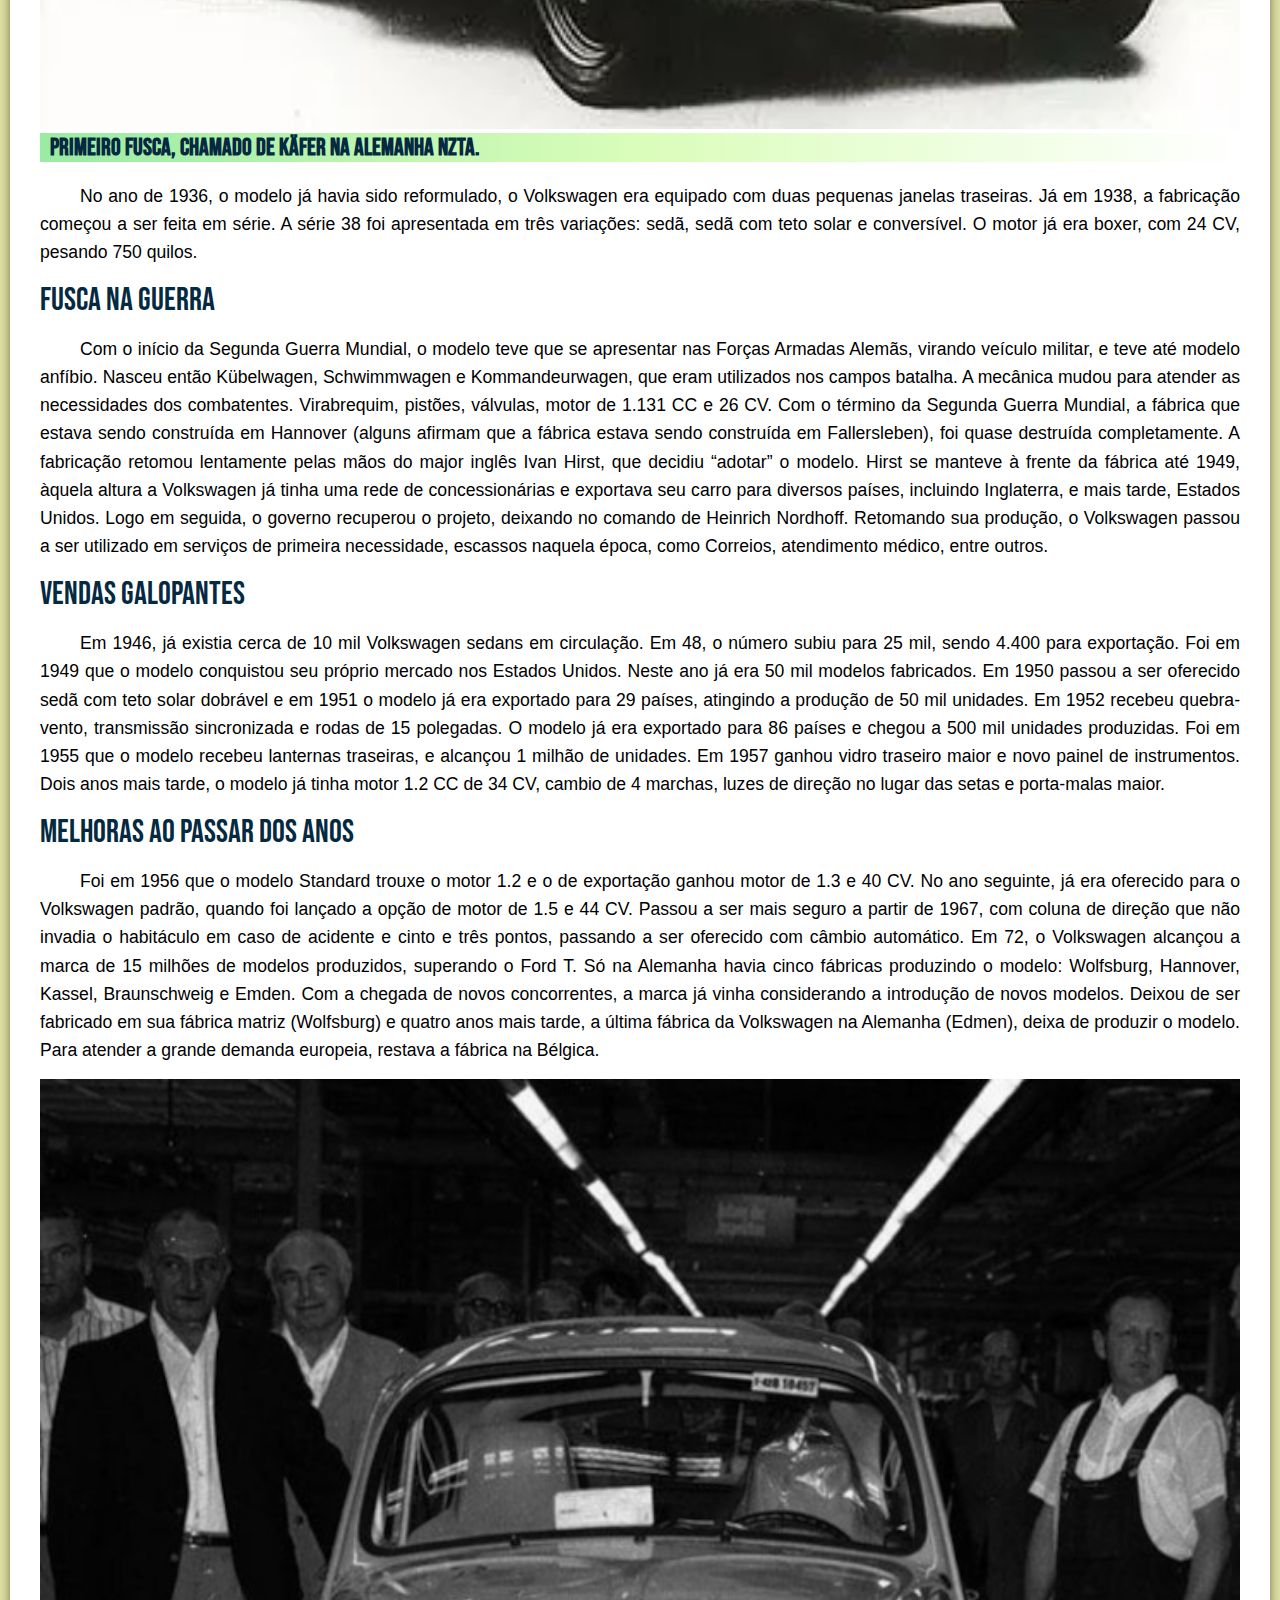
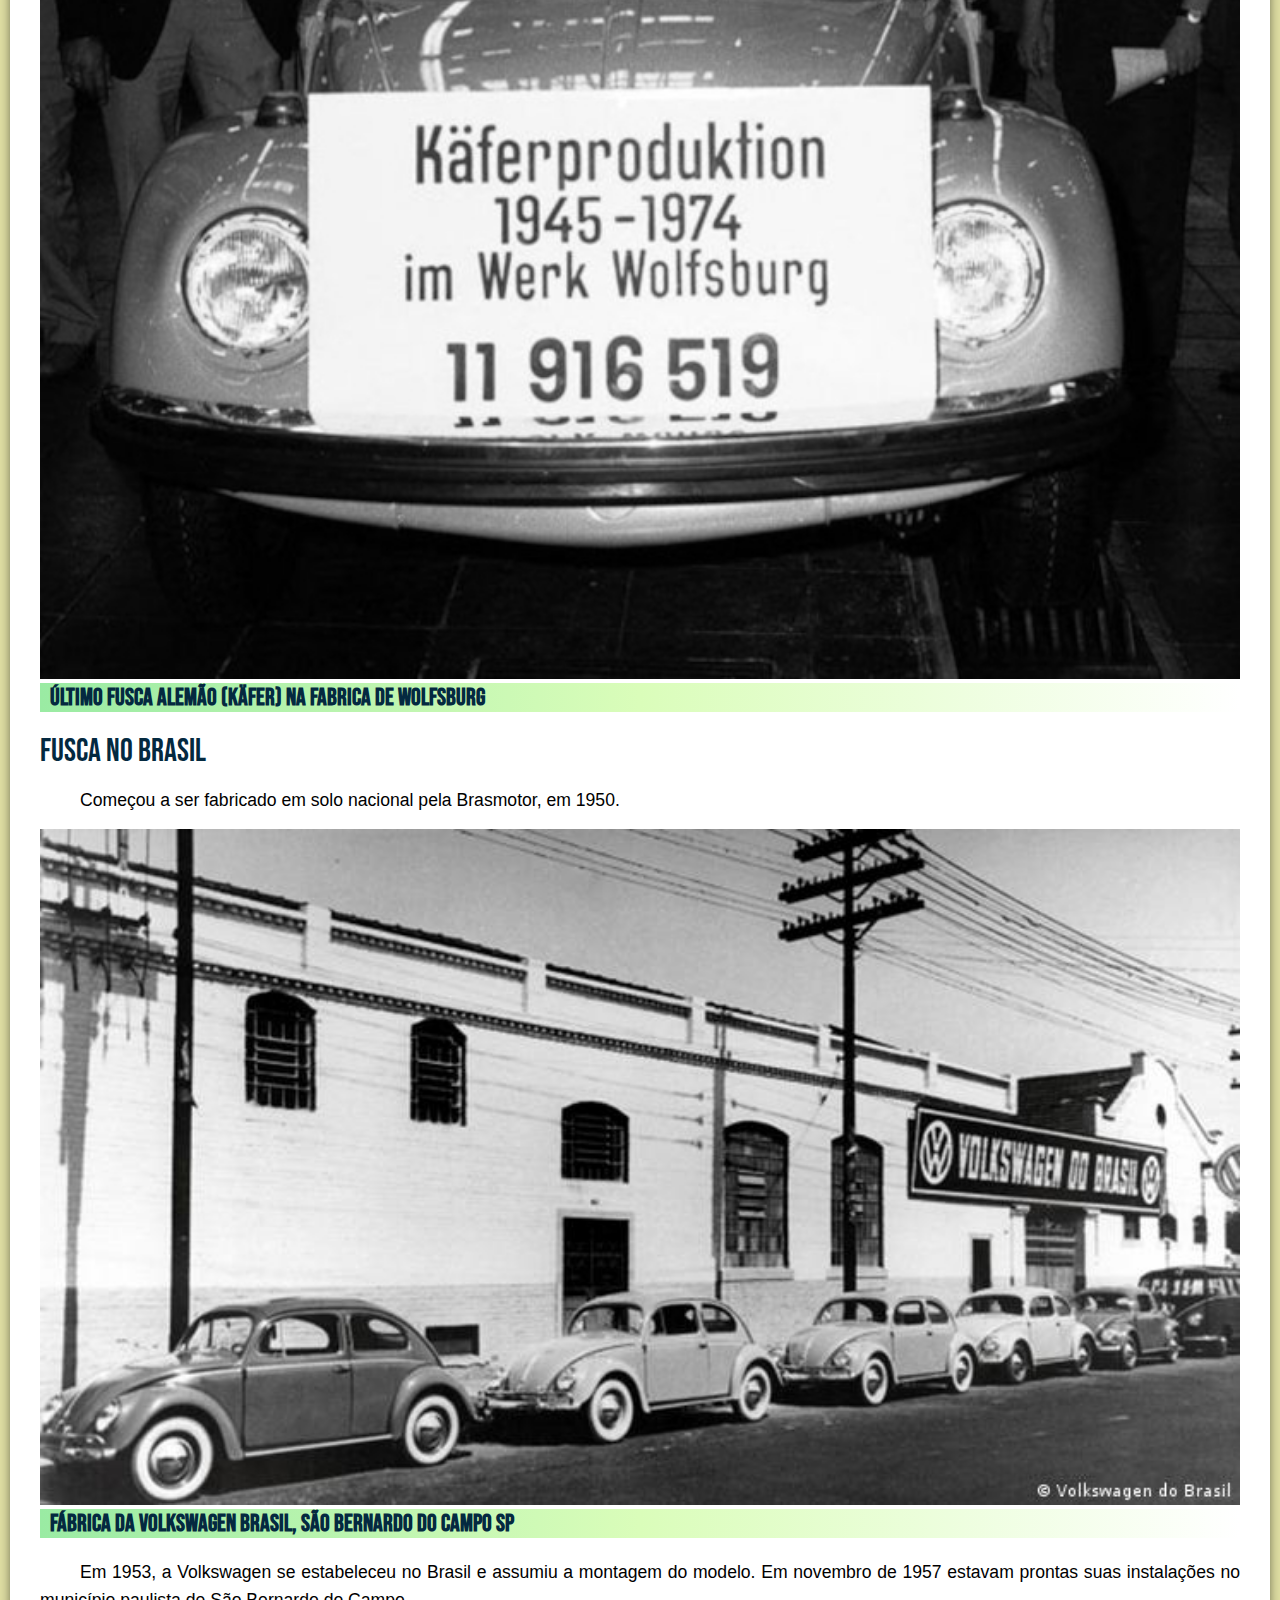
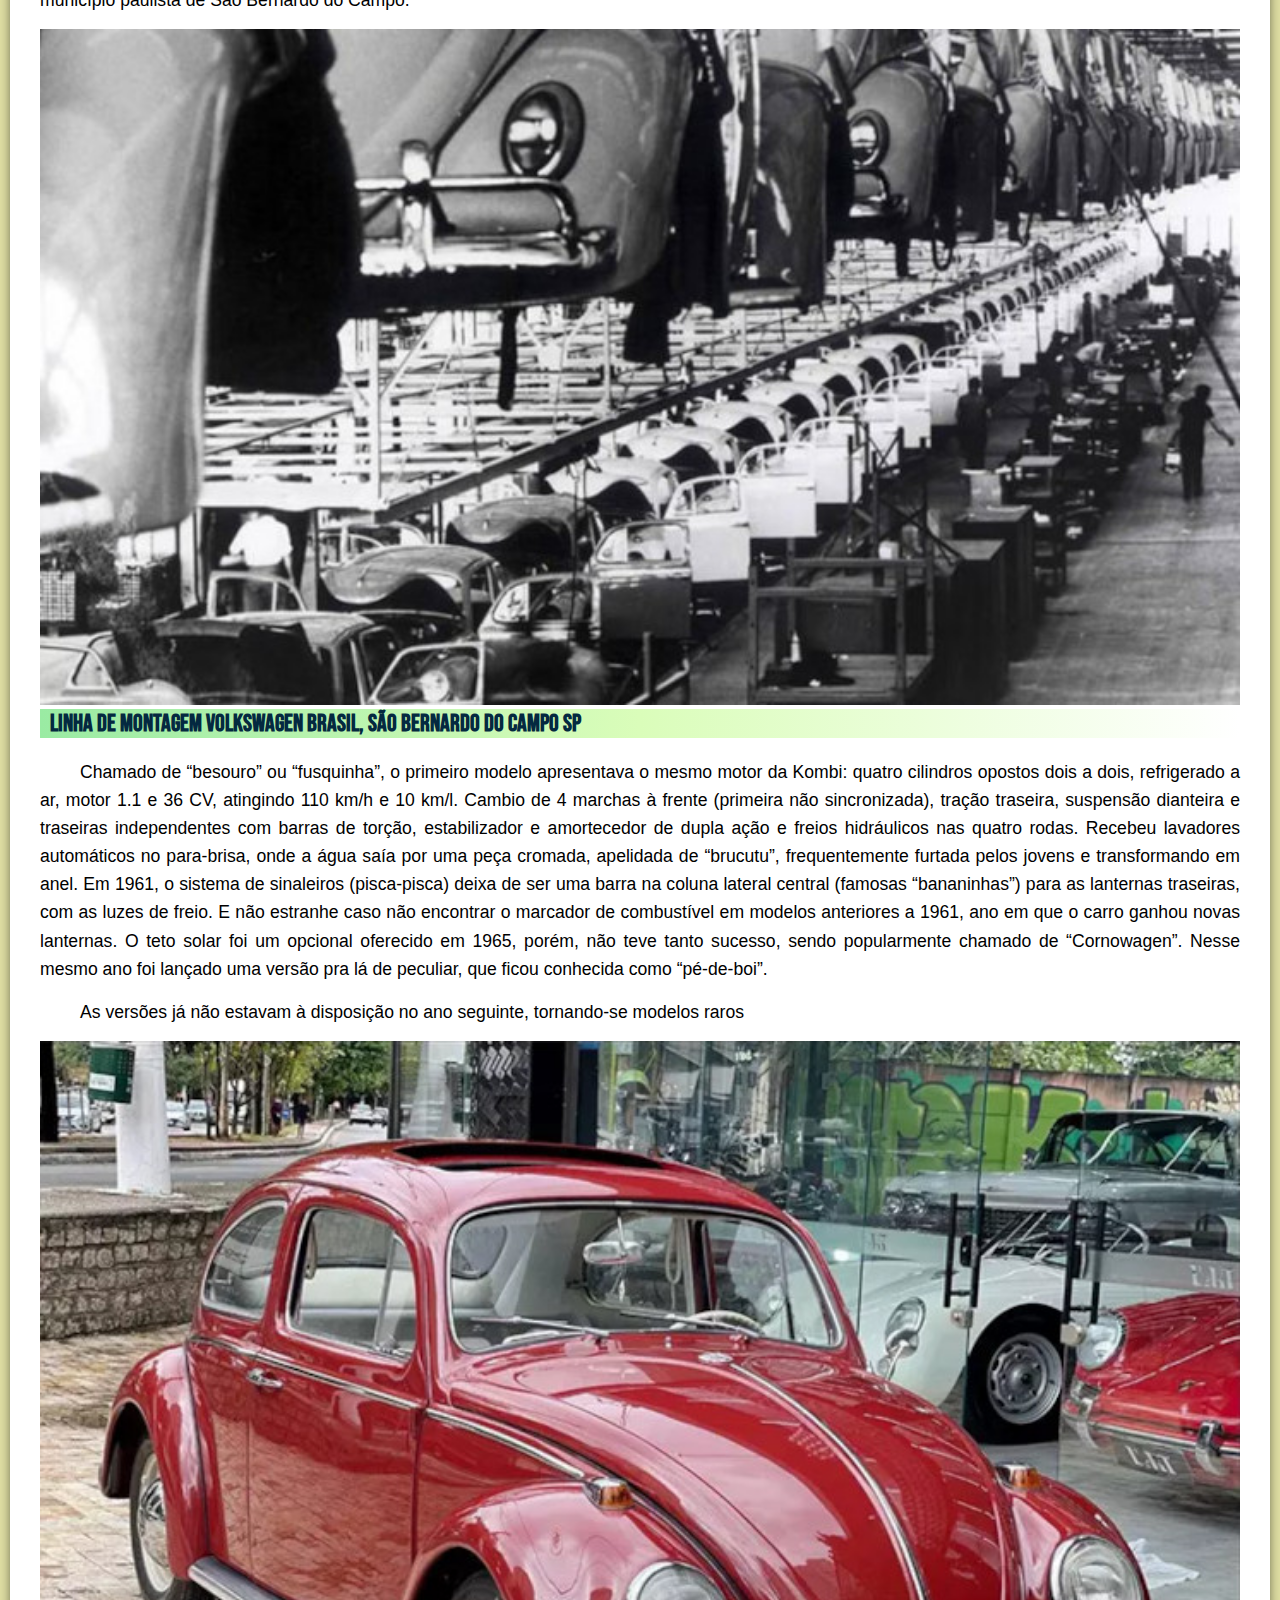
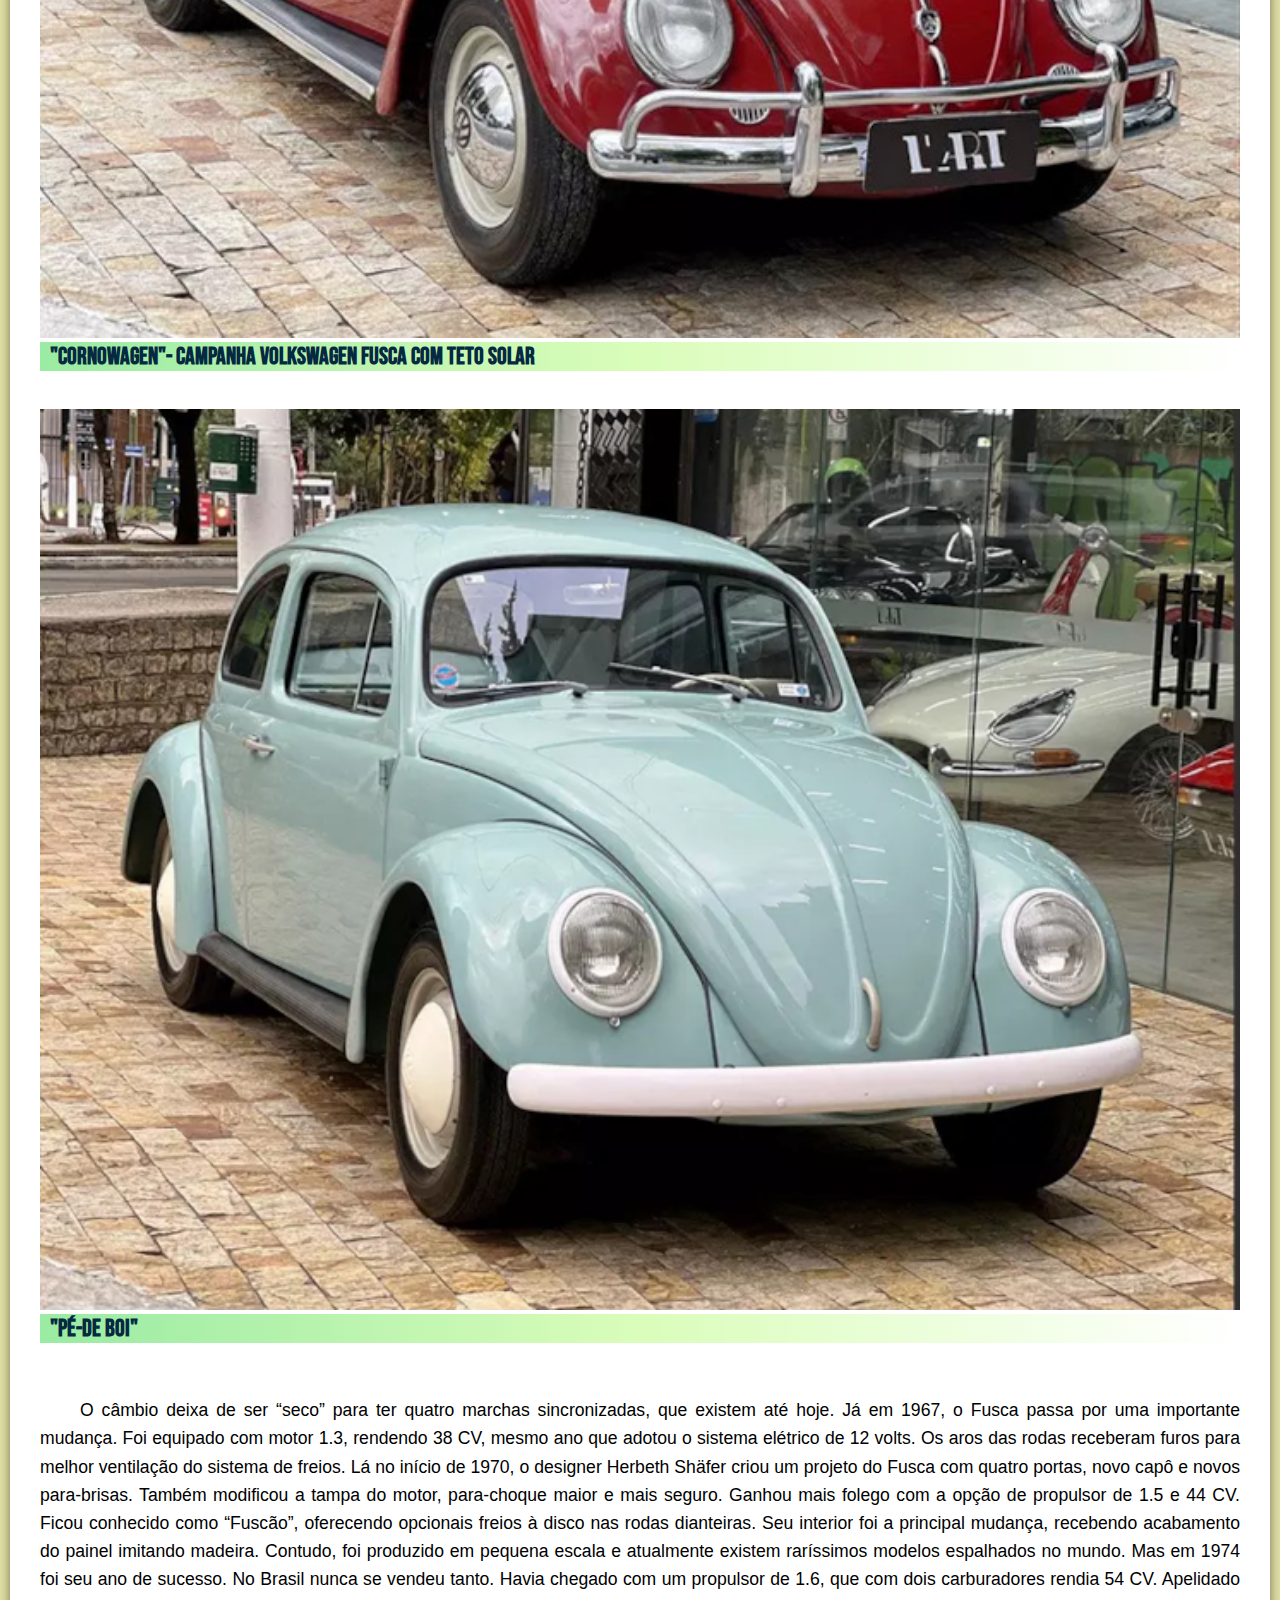
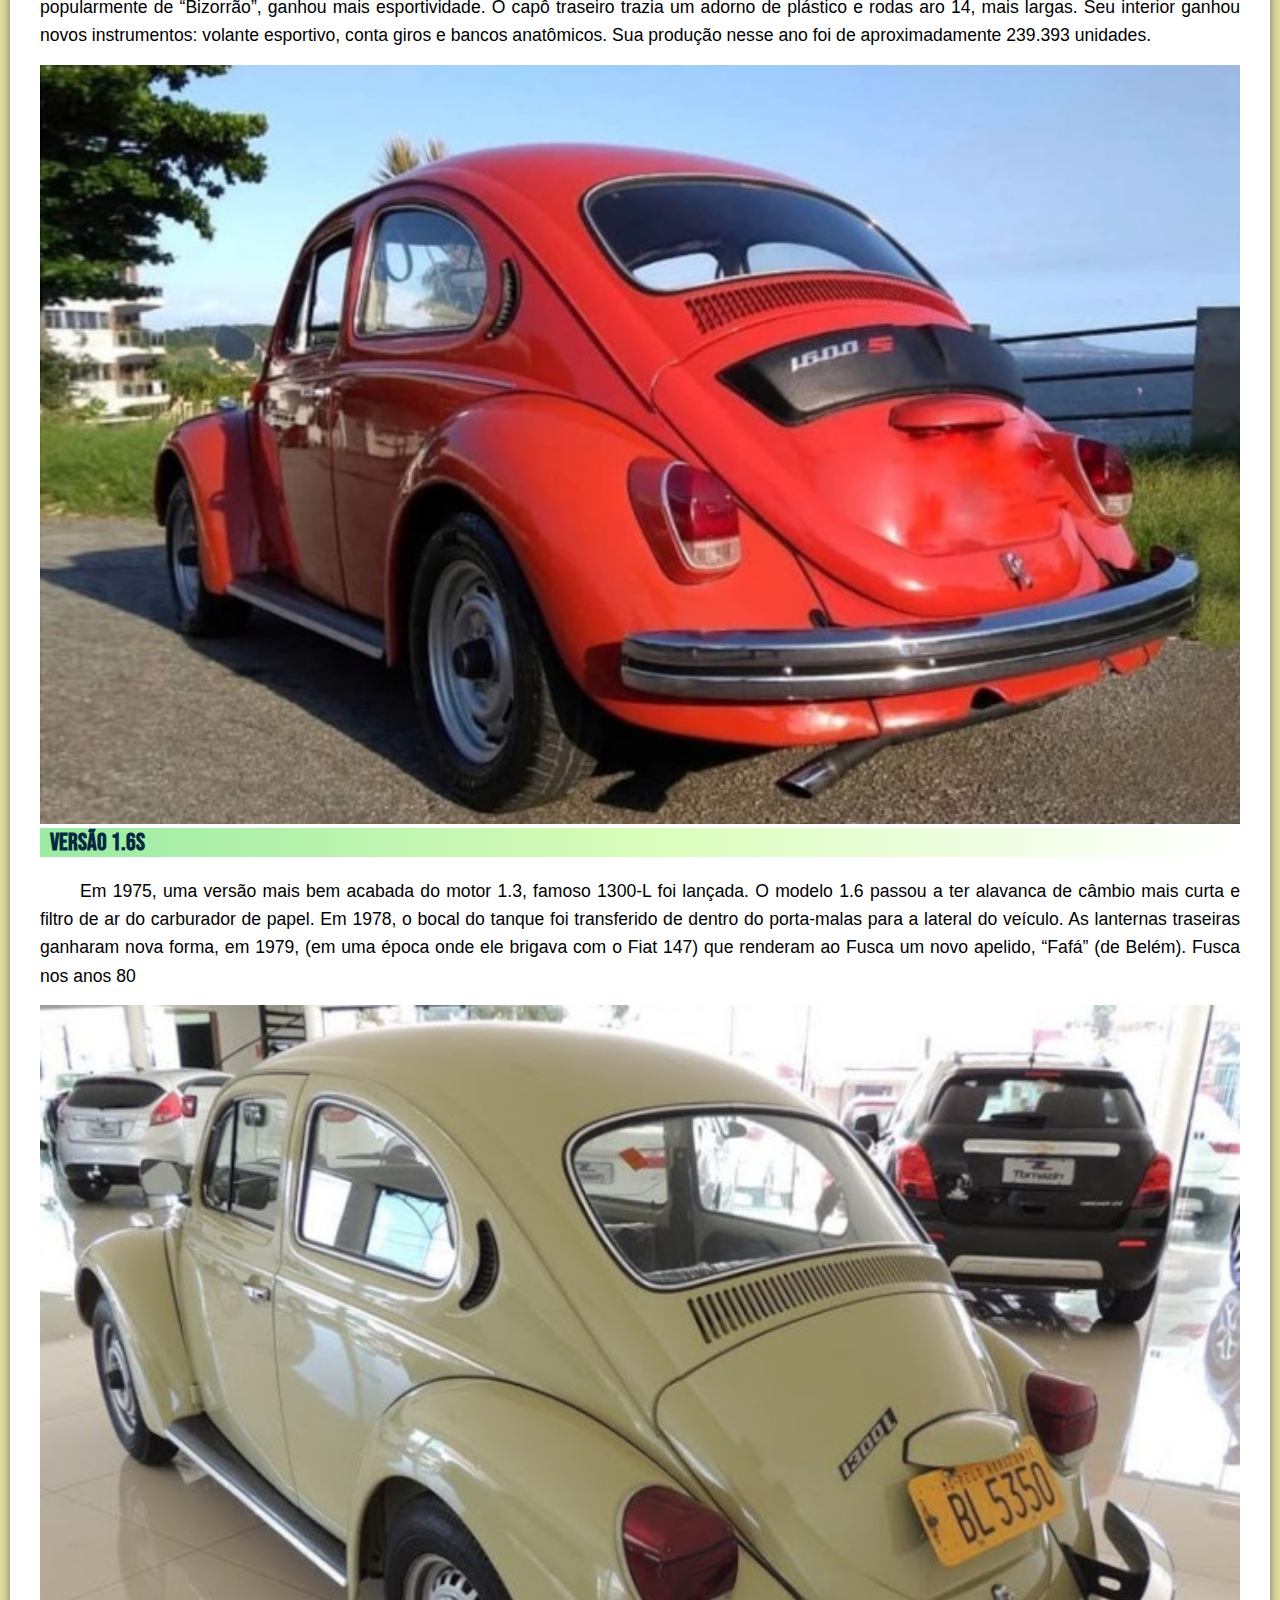
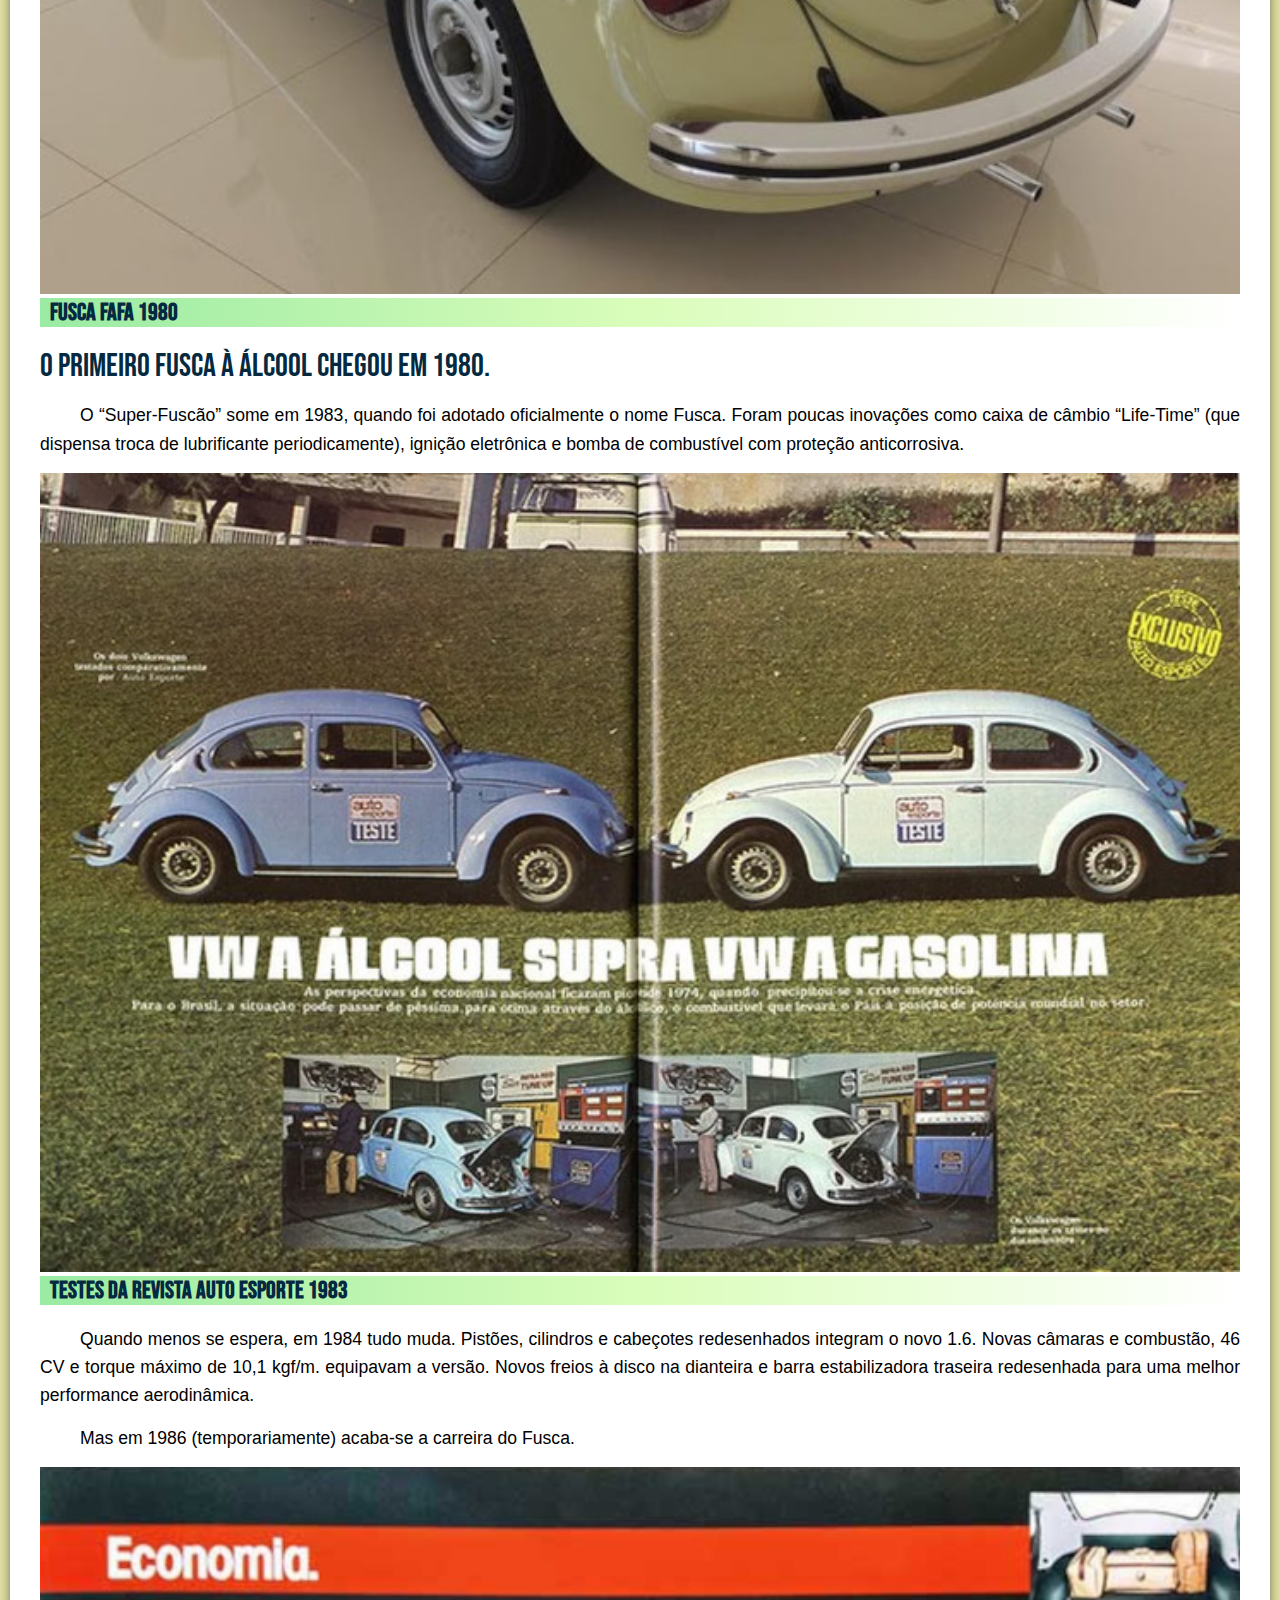
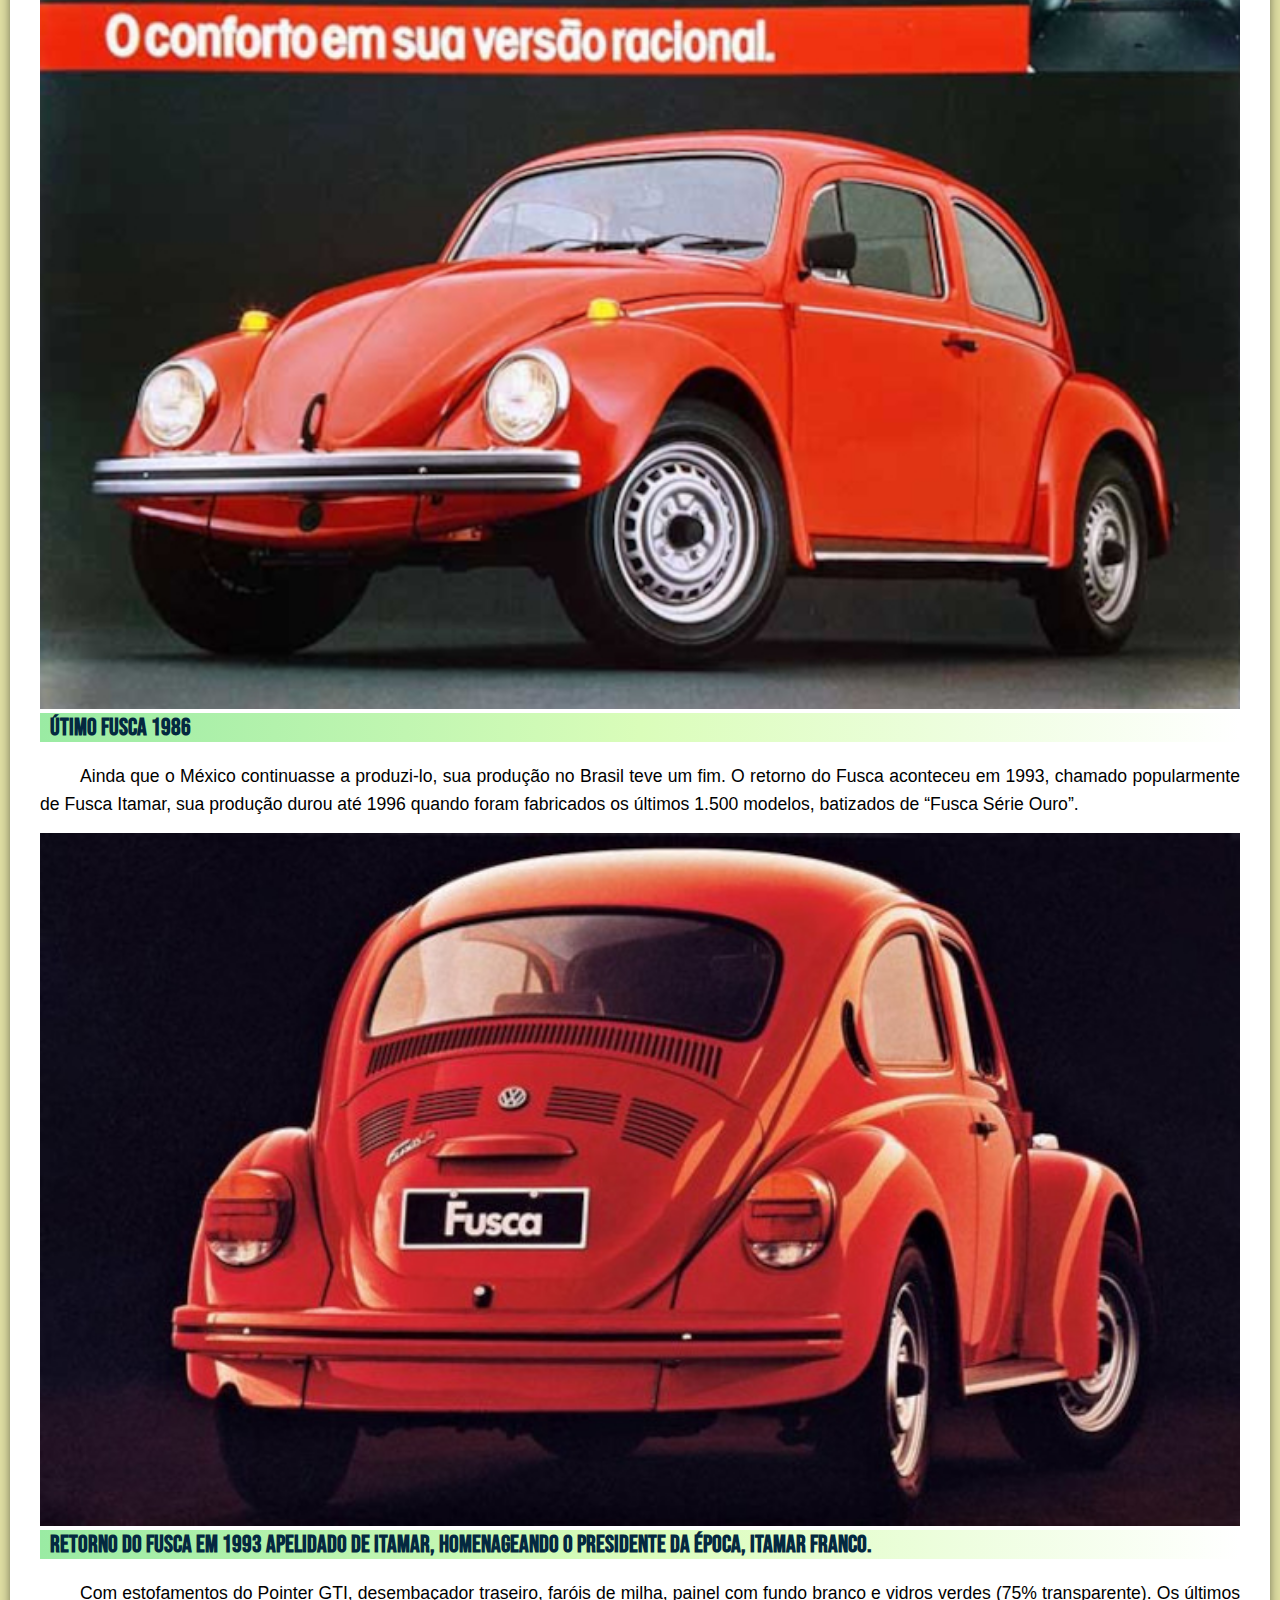
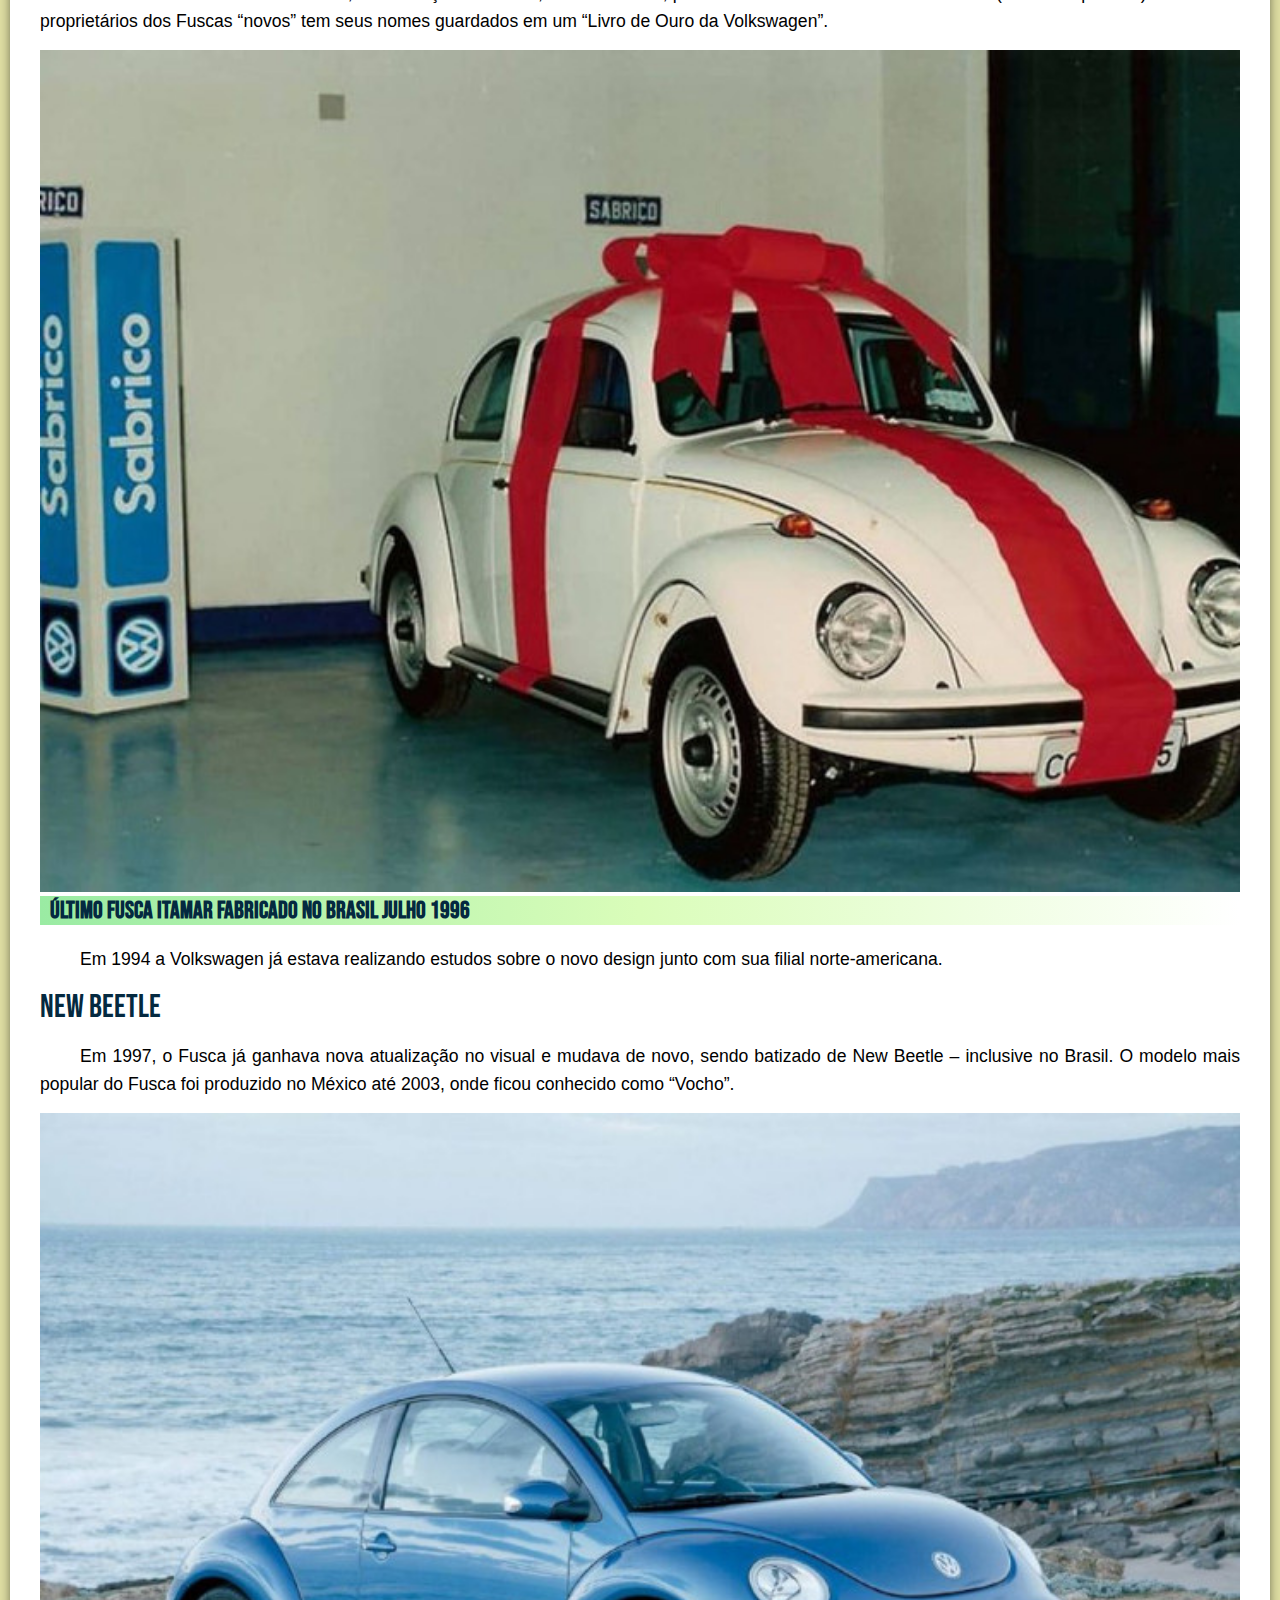
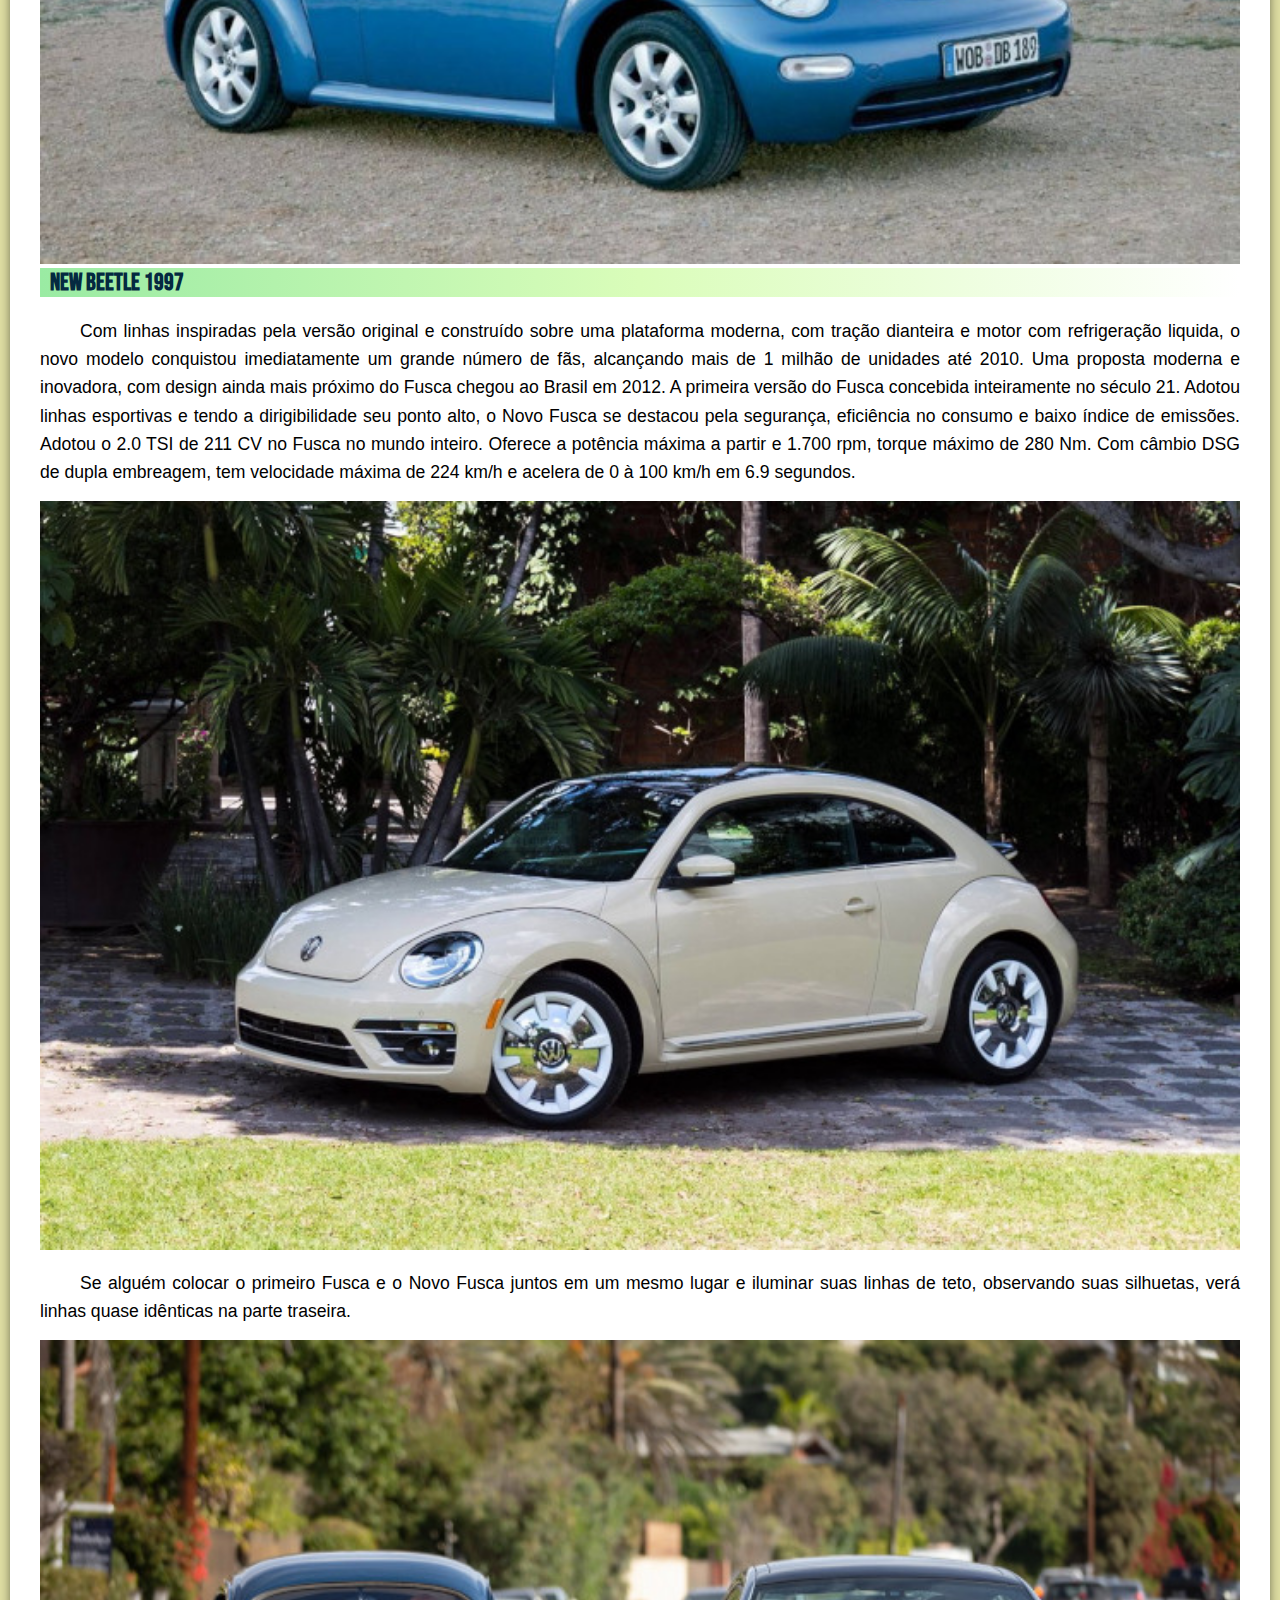
==== commit a33fecb4: "adequação" ====
--- a/pag01.html
+++ b/pag01.html
@@ -17,12 +17,19 @@
 
         </header>
  
-        <nav>
-            <a href="index.html">Home</a>
-            <a href="pag02.html">Opala</a>
-            <a href="pag03.html">Maverick</a>
-        </nav>
-                 <main>
+        <details>
+            <summary>Menu Veículos Clássico</summary>
+              <ul>
+                <li><a href="pag02.html">Opala</a></li>
+                <li><a href="pag03.html">Maverick</a></li>
+                <li><a href="index.html">Retorno ao Início</a></li>
+              </ul>
+  
+         </details>
+     
+        
+     
+        <main>
                       <h1>Fusca: história no Brasil, anos, versões, motor, detalhes e curiosidades.</h1>
                      <p>Você já ouviu falar do Escarabajo? Huevito? Maggiolino? Bug? Beetle? Não?! Mas e Fusca? Sim, esses são apenas alguns sinônimos de um dos carros mais populares de toda história.
                       Vamos começar do começo: Ferdinand Porsche era um austríaco obcecado pela ideia de criar um carro para o povo.
--- a/style.css
+++ b/style.css
@@ -47,26 +47,34 @@
    
 }
 
-nav{
+details{
+    font-family: Arial, Helvetica, sans-serif;
+   color: white;
    background-color:#042940;
-   padding: 10px;
+   padding: 20px;
    box-shadow: 0px 10px 7px rgba(0, 0, 0, 0.445);
 }
-
-nav > a {
+li {
+    background-color;
+    margin-top: 15px;
+    font-family: Arial, Helvetica, sans-serif;
+}
+li > a{
+    color: white;
+    text-decoration: none;
+   
+}
+
+li > a:hover{
     color: white;
     padding: 10px;
     text-decoration: none;
     font-family: Arial, Helvetica, sans-serif;
     font-weight: bold;
     transition-duration: 0.7s;
-
-}
-
-nav > a:hover {
-    background-color:#2D61A1;
-    color:#10233B;
+    background-color: #2D61A1;
     border-radius: 5px;
+
 
 }
 main {
